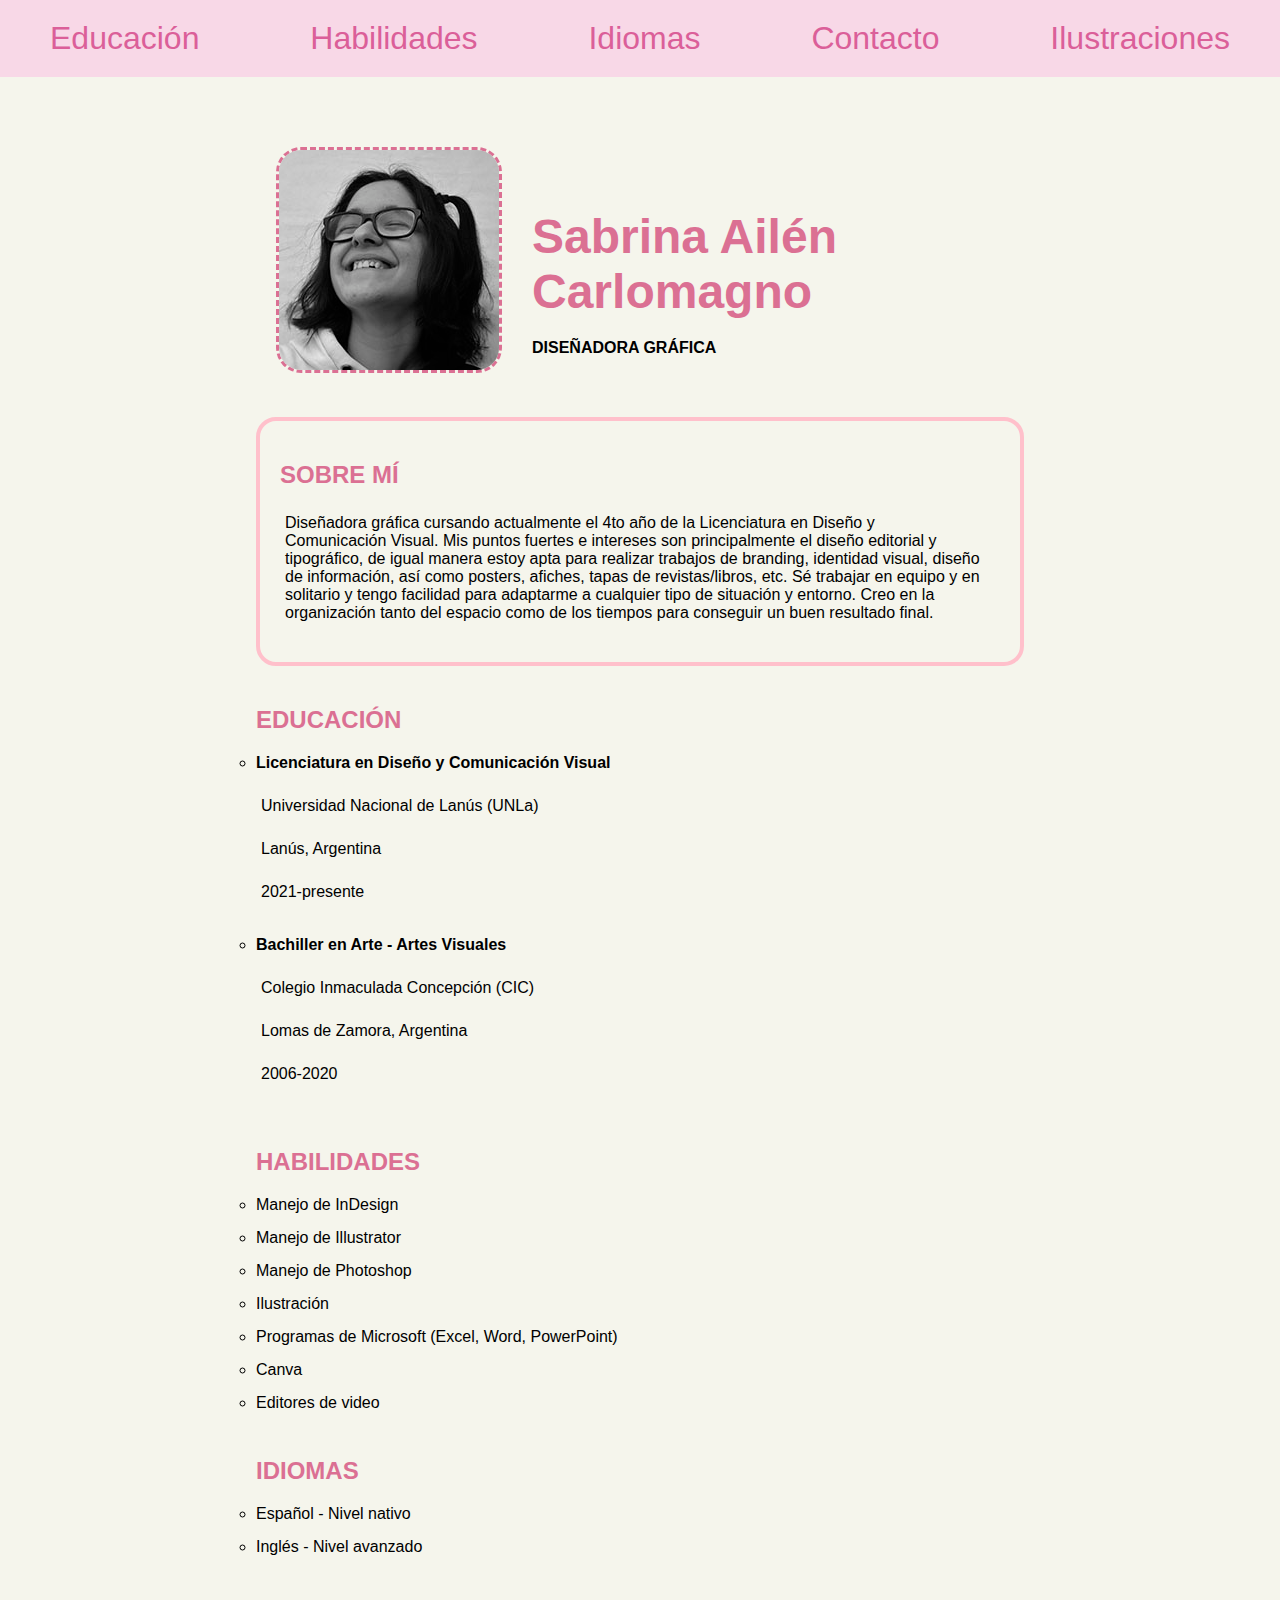
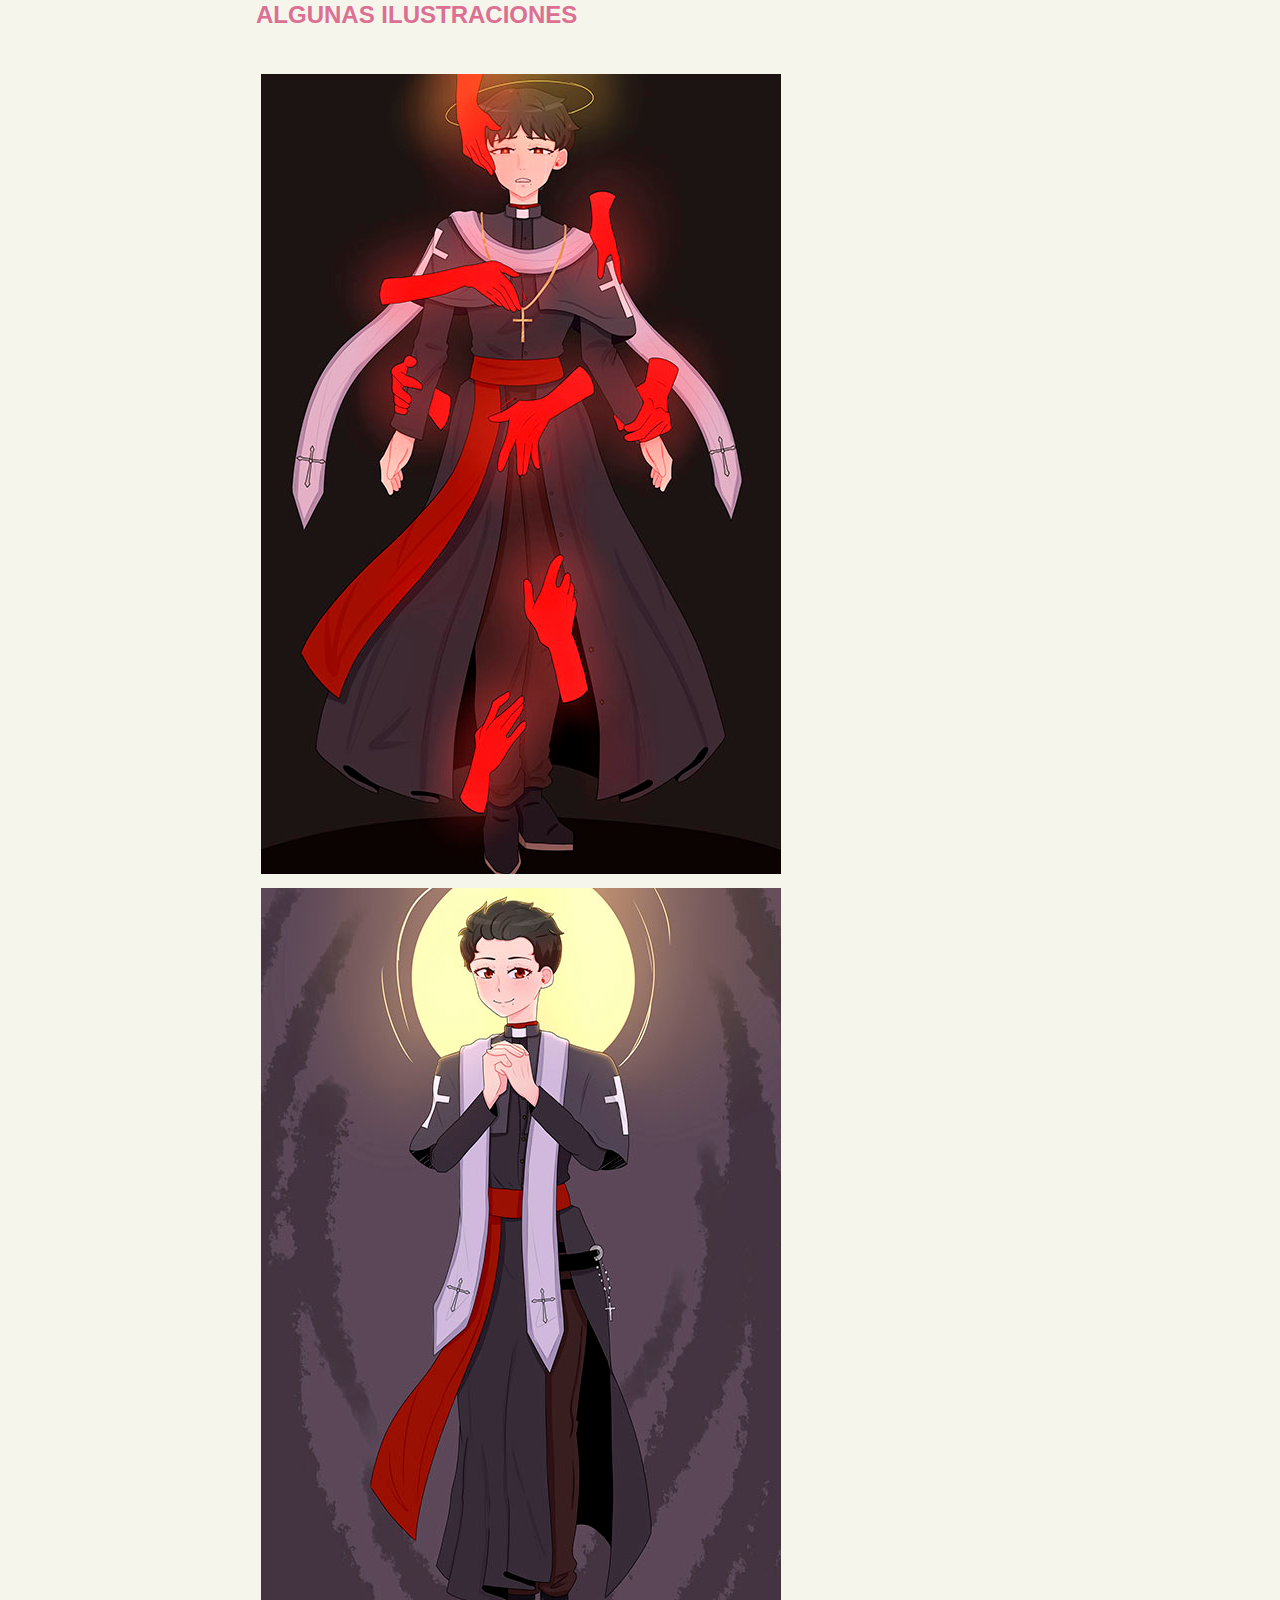
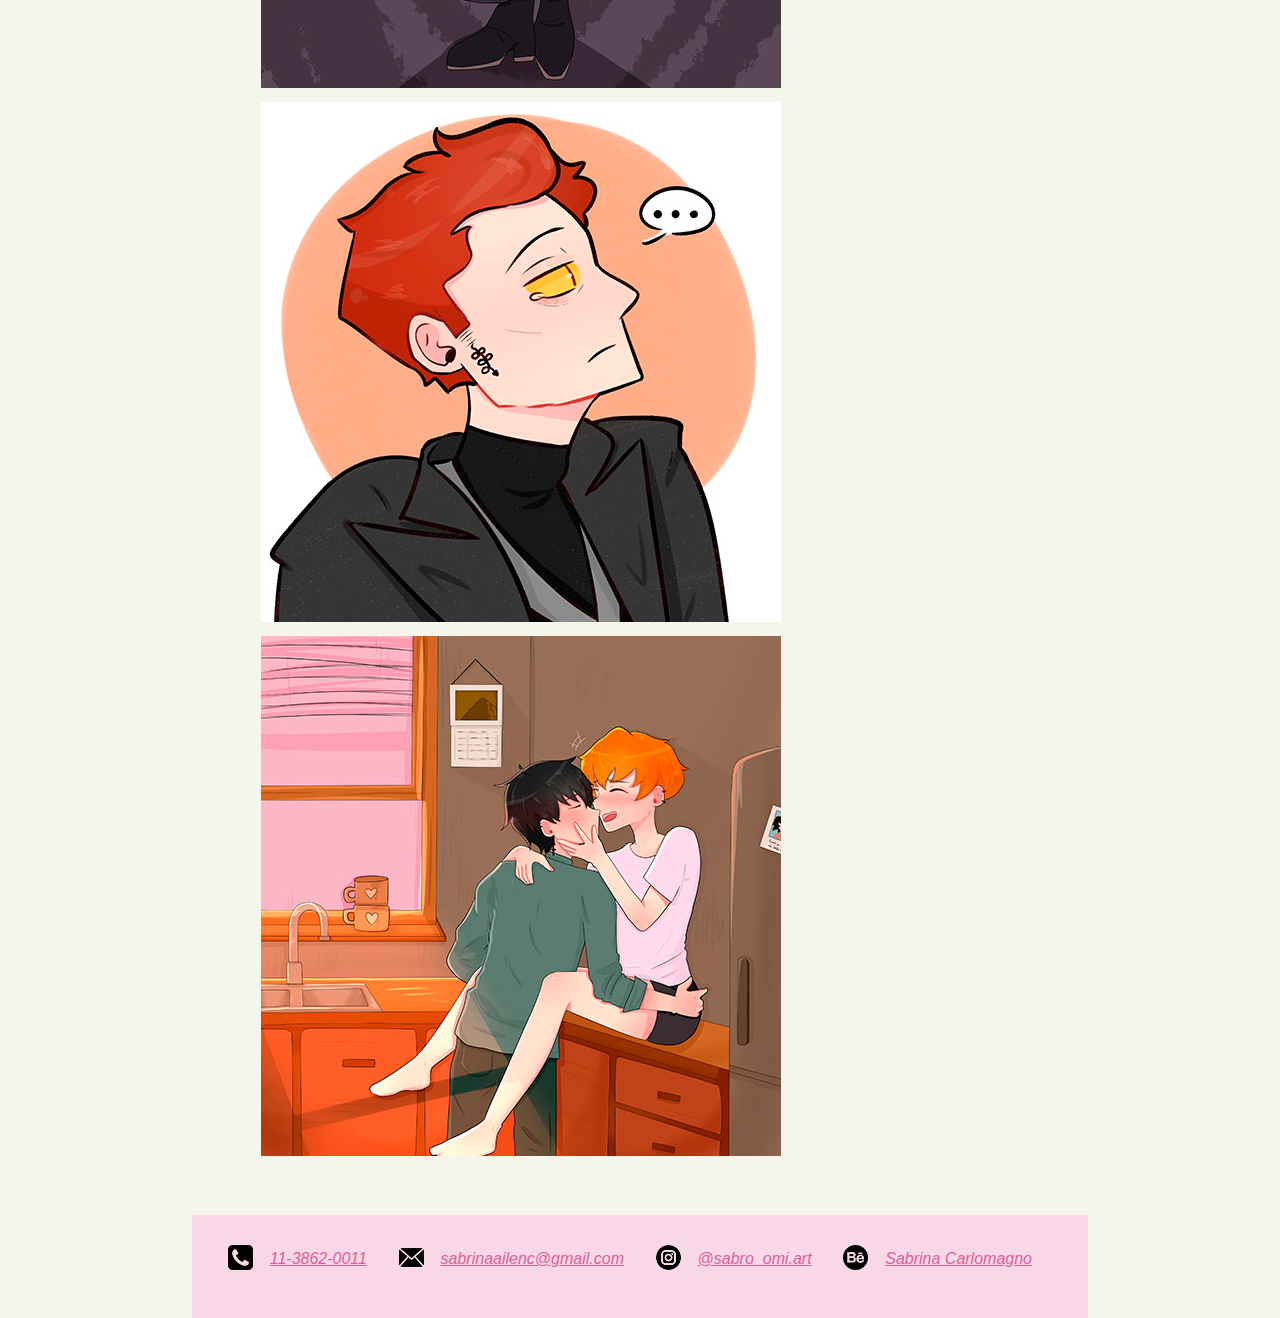
==== index.html @ 327968ed "avances flex" ====
<!DOCTYPE html>
<html>
<head>
    <meta charset="utf-8"/>
    <title>Curriculum Sabrina Carlomagno</title>
    <link href="estilos.css" rel="stylesheet" type="text/css">
</head>
<body>
    <header>
        <nav>
            <a href="#educacion" target="_self">Educación</a>
            <a href="#habilidades" target="_self">Habilidades</a>
            <a href="#idiomas" target="_self">Idiomas</a>
            <a href="#contacto" target="_self">Contacto</a>
            <a href="#ilustraciones" target="_self">Ilustraciones</a>
        </nav>
    </header>
    <main>
        <section class="foto-nombre">
            <div>
                <img src="img/perfil.jpg" width="220px" height="220px" alt="foto de presentacion" class="foto personal"/>
            </div>
            <div class="mi-nombre">
                <h1>Sabrina Ailén Carlomagno</h1>
                <h4>DISEÑADORA GRÁFICA</h4>
            </div>
        </section>
        <section class="recuadro-rosa">
            <h2>SOBRE MÍ</h2>
            <p>Diseñadora gráfica cursando actualmente el 4to año de la Licenciatura en Diseño y Comunicación Visual. Mis puntos fuertes e intereses son principalmente el diseño editorial y tipográfico, de igual manera estoy apta para realizar trabajos de branding, identidad visual, diseño de información, así como posters, afiches, tapas de revistas/libros, etc. Sé trabajar en equipo y en solitario y tengo facilidad para adaptarme a cualquier tipo de situación y entorno. Creo en la organización tanto del espacio como de los tiempos para conseguir un buen resultado final.</p>
        </section>
        <section id="educacion">
            <h2 class="titulo-educacion">EDUCACIÓN</h2>
        <ul>
            <li>
                <h4>Licenciatura en Diseño y Comunicación Visual</h4>
                <p>Universidad Nacional de Lanús (UNLa)</p>
                <p>Lanús, Argentina</p>
                <p>2021-presente</p>
            </li>
            <li>
                <h4>Bachiller en Arte - Artes Visuales</h4>
                <p>Colegio Inmaculada Concepción (CIC)</p>
                <p>Lomas de Zamora, Argentina</p>
                <p>2006-2020</p>
            </li>
        </ul>
        </section>
        <section id="habilidades">
            <h2>HABILIDADES</h2>
            <ul>
                <li>Manejo de InDesign</li>
                <li>Manejo de Illustrator</li>
                <li>Manejo de Photoshop</li>
                <li>Ilustración</li>
                <li>Programas de Microsoft (Excel, Word, PowerPoint)</li>
                <li>Canva</li>
                <li>Editores de video</li>
            </ul>
        </section>
        <section id="idiomas">
            <h2>IDIOMAS</h2>
            <ul>
                <li>Español - Nivel nativo</li>
                <li>Inglés - Nivel avanzado</li>
            </ul>
        </section>
        <section id="ilustraciones">
            <h2>ALGUNAS ILUSTRACIONES</h2>
            <div class="mis-ilustraciones">
                <a href="img/pri manos2.jpg" target="_blank">
                    <img src="img/pri manos2.jpg" width="520px" height="800px" alt="ilustración de priest" class="priest"/>
                <a href="img/pri oscuro.jpg" target="_blank">
                    <img src="img/pri oscuro.jpg" width="520px" height="800px" alt="ilustracion de priest 2" class="priest-dos"/>
                <a href="img/crow.jpg" target="_blank">
                    <img src="img/crow.jpg" width="520px" height="520px" alt="ilustración del personaje crowley" class="crowley"/>
                <a href="img/hikari y asami.jpg" target="_blank">
                    <img src="img/hikari y asami.jpg" width="520px" height="520px" alt="ilustración de personajes originales" class="hikari-asami"/>
            </div>
        </section>
    </main>
    <footer>
            <address id="contacto">
                <img src="img/telefono.png" width="25px" height="25px" alt="foto de icono telefono"/>
                <p><a href="https://wa.me/+541138620011" target="_blank">11-3862-0011</p></a> 
                <img src="img/mail.png" width="25px" height="25px" alt="foto de icono de mail"/>
                <p><a href="mailto:sabrinaailenc@gmail.com" target="_blank">sabrinaailenc@gmail.com</p></a> 
                <img src="img/instagram.png" width="25px" height="25px" alt="foto de icono instagram"/>
                <p><a href="https://www.instagram.com/sabro_omi.art/" target="_blank">@sabro_omi.art</p></a>
                <img src="img/behance.png" width="25px" height="25px" alt="foto de icono behance"/>
                <p><a href="https://www.behance.net/sabrinacarloma" target="_blank">Sabrina Carlomagno</p></a>
            </address>
    </footer>
</body>
</html>
---- estilos.css ----
*{
    margin: 0px;
    padding: 0px;
}

nav {
    width: 1180px;
    height: 70%;
    background-color: rgba(255, 165, 220, 0.356);
    font-family:'Gill Sans', 'Gill Sans MT', Calibri, 'Trebuchet MS', sans-serif;
    font-size: 2em;
    padding: 20px 60px 20px 60px;
    display: flex;
    flex-direction: row;
    justify-content: space-between;
    align-items: center;
}

a {
    cursor: url(img/cursor\ click.png), auto;
}

header a {
    color: rgb(219, 95, 153);
    text-decoration: none;
}

header a:hover {
    color: rgb(255, 2, 78);
}

.foto-nombre {
    padding: 0px 0px 40px 20px;
    display: flex;
    flex-direction: row;
    align-items:flex-end;
}

.mi-nombre {
    display: flex;
    flex-direction: column;
    align-items: flex-start;
    padding-left: 30px;
}

.foto {
    border-radius: 25px;
    border-color: palevioletred;
    border-style: dashed;
}

body {
    font-family: 'Gill Sans', 'Gill Sans MT', Calibri, 'Trebuchet MS', sans-serif;
    font-size: medium;
    background-color: rgb(245, 245, 236);
    display: flex;
    flex-direction: column;
    align-items: center;
    cursor: url(img/cursor.png), auto;
}

main {
    padding-top: 50px;
    padding-bottom: 50px;
    width: 60%;
}

.recuadro-rosa {
    border: 4px solid pink;
    padding: 20px;
    border-radius: 20px;
}

h1 {
    color: palevioletred;
    padding: 20px 20px 20px 0;
    font-size: 3em;
    font-family:Arial, Helvetica, sans-serif;
}

div {
    padding-top: 20px;
}

.titulo-educacion {
    padding-top: 40px;
}

h4 {
    padding-bottom: 20px;
}

h2 {
    color: palevioletred;
    padding: 20px 0 20px 0;
}

ul {
    padding-bottom: 10px;
}

li {
    padding-bottom: 15px;
    list-style: circle;
}

.mis-ilustraciones {
    display: flex;
    flex-direction: row;
    justify-content: flex-start;
    flex-wrap: wrap;
}

.priest {
    padding: 5px;
}

.priest-dos {
    padding: 5px;
}

.crowley {
    padding: 5px;
}

.hikari-asami {
    padding: 5px;
}

footer {
    width: 60%;
    font-family: 'Gill Sans', 'Gill Sans MT', Calibri, 'Trebuchet MS', sans-serif;
    color: rgb(219, 95, 153);
}

p {
    padding: 5px 20px 20px 5px;
}

footer {
    height: max-content;
    width: 70%;
    background-color: rgba(255, 165, 220, 0.356);
}

footer address {
    padding: 30px;
    display: flex;
    flex-direction: row;
    justify-content: space-around;
}

footer a {
    text-decoration: none;
    color: rgb(219, 95, 153);
    text-decoration: underline;
    font-size: 1em;
}

footer a:hover {
    color: deeppink;
    background-color: rgba(253, 173, 184, 0.562);
    border-radius: 15px;
    padding: 4px 10px 4px 10px;
    margin: 3px;
}
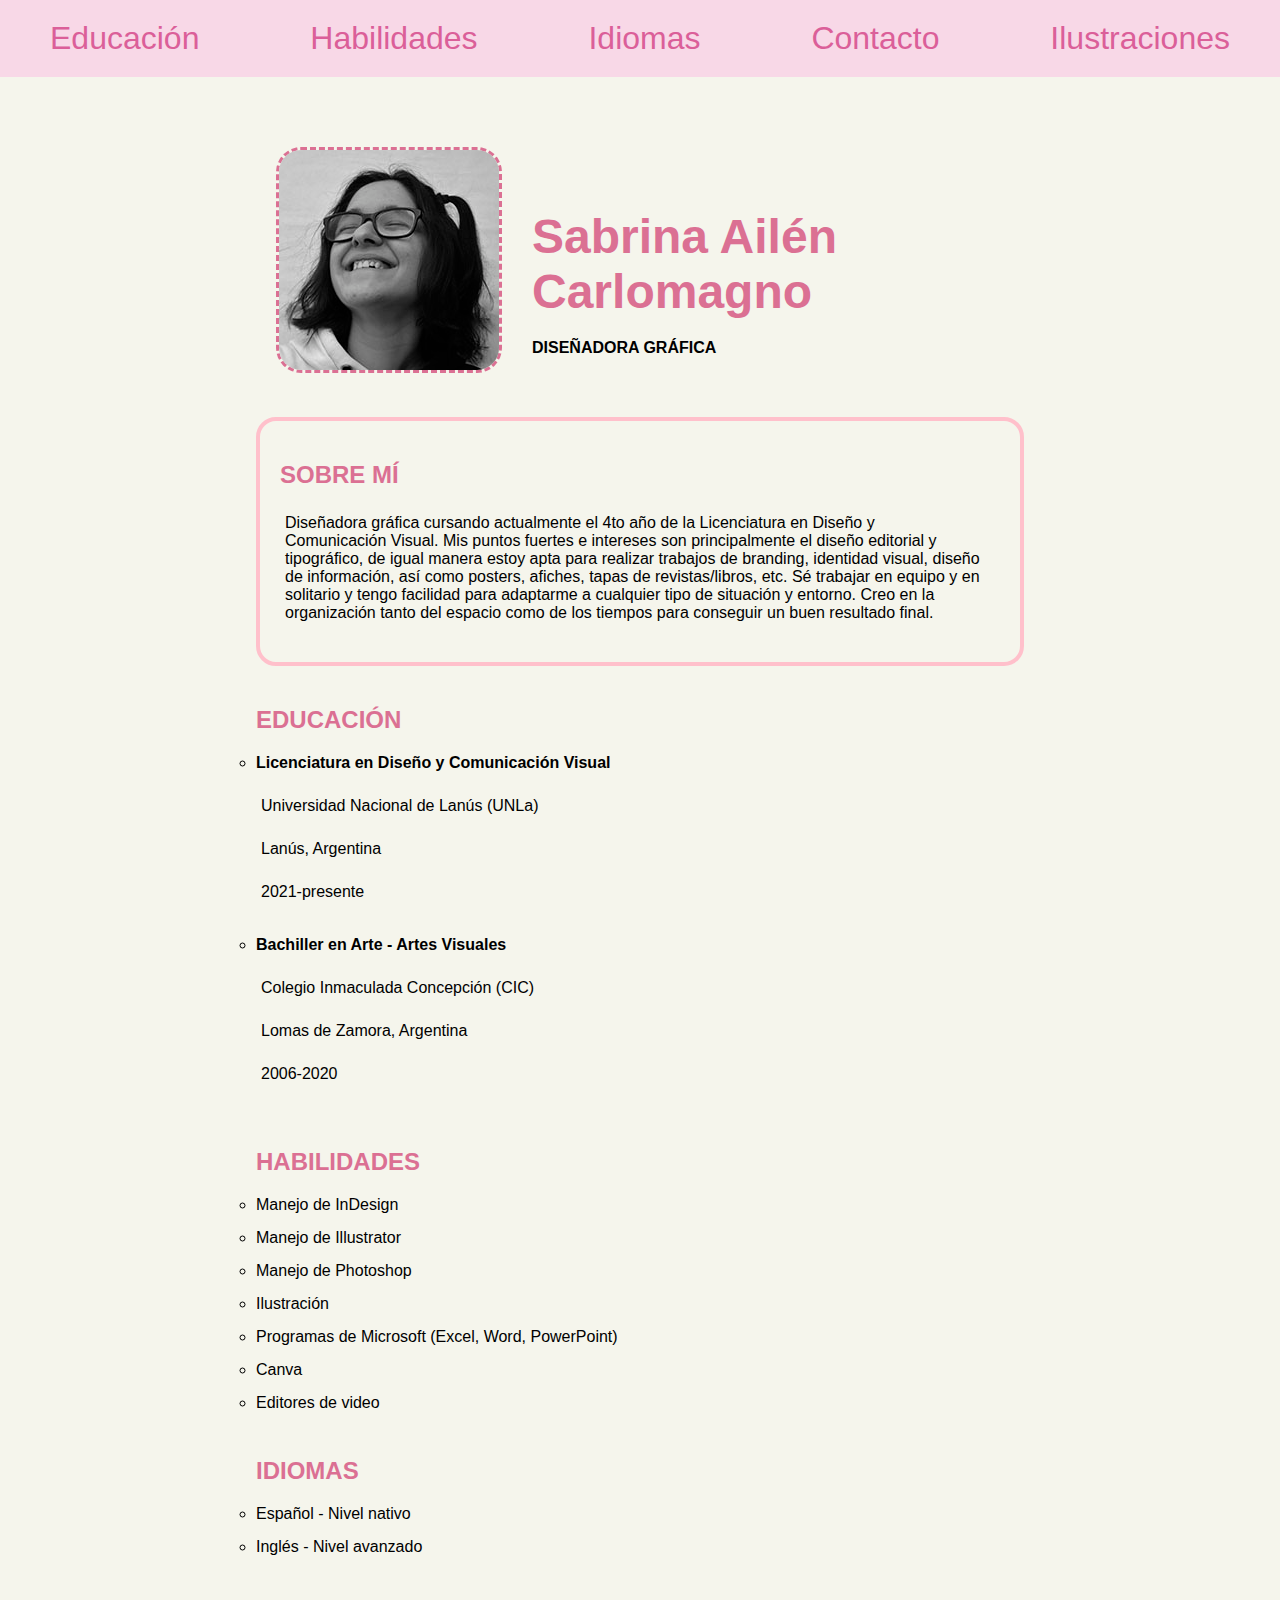
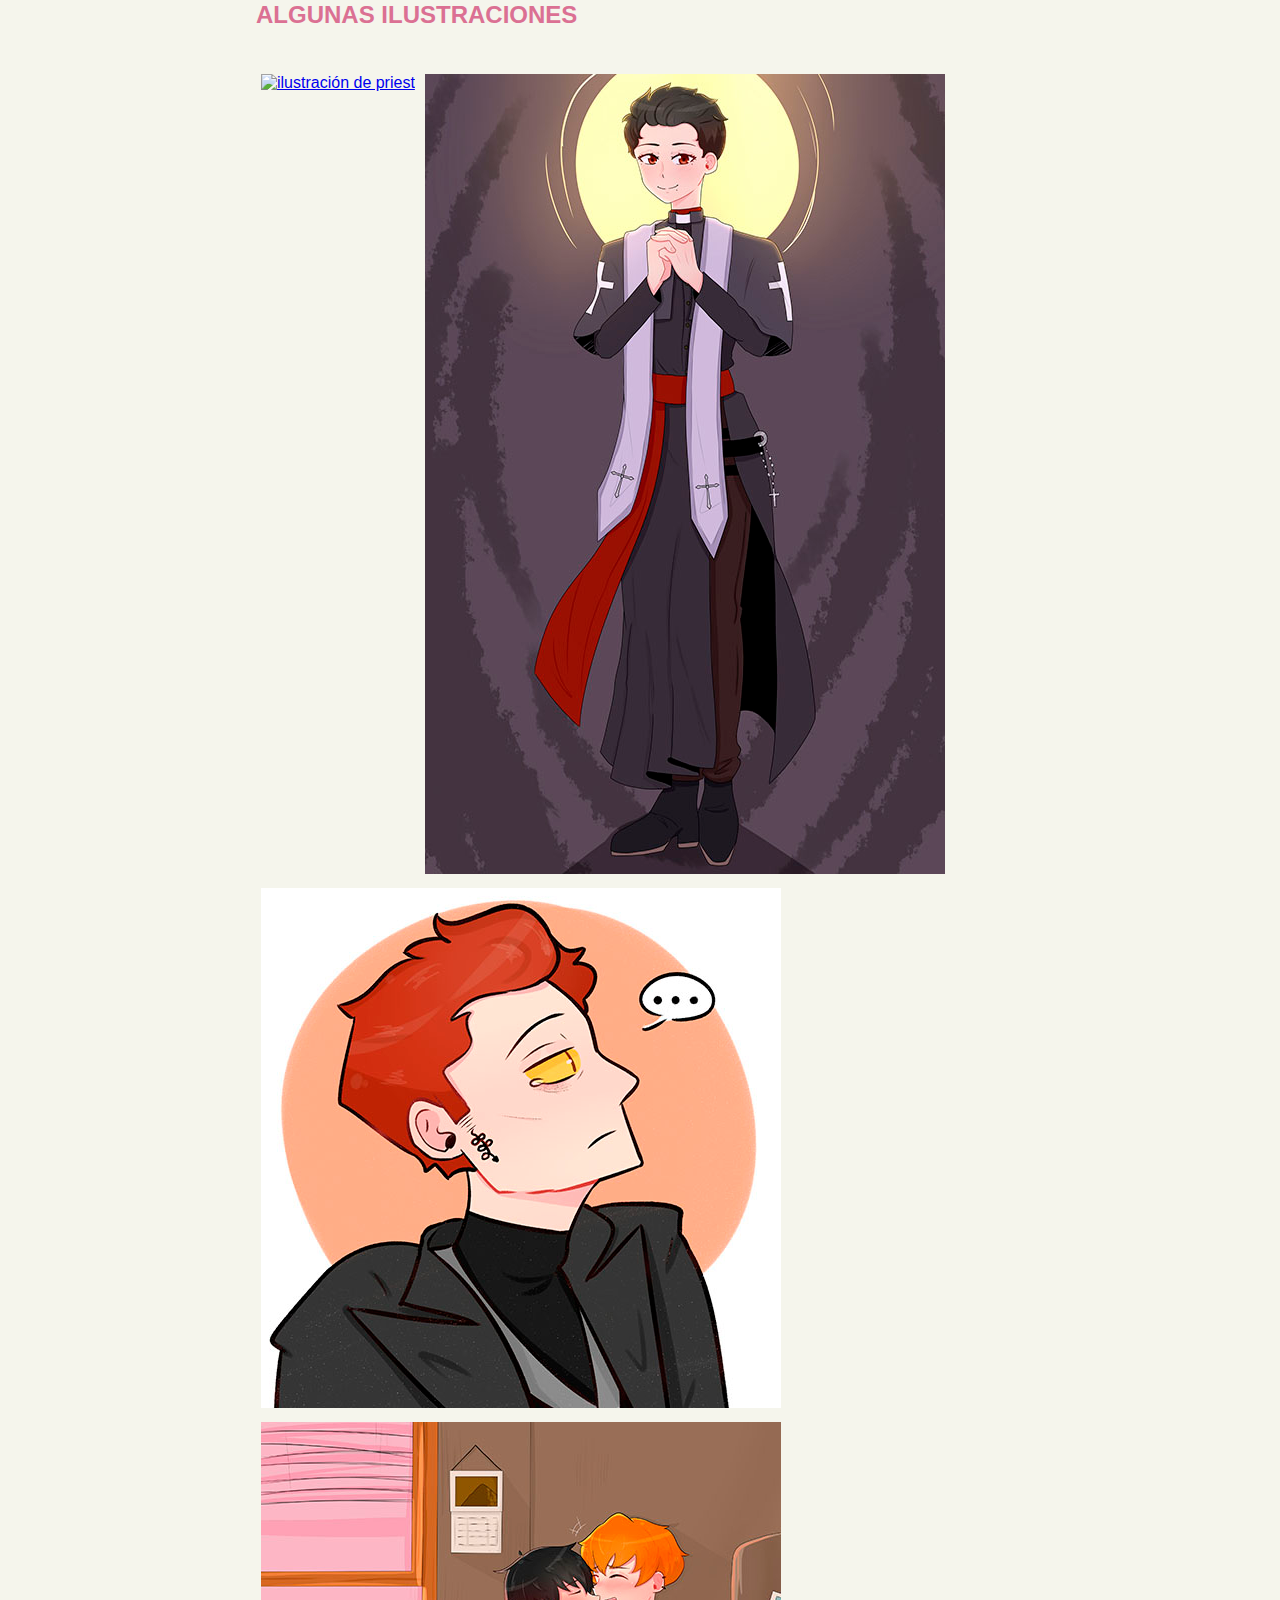
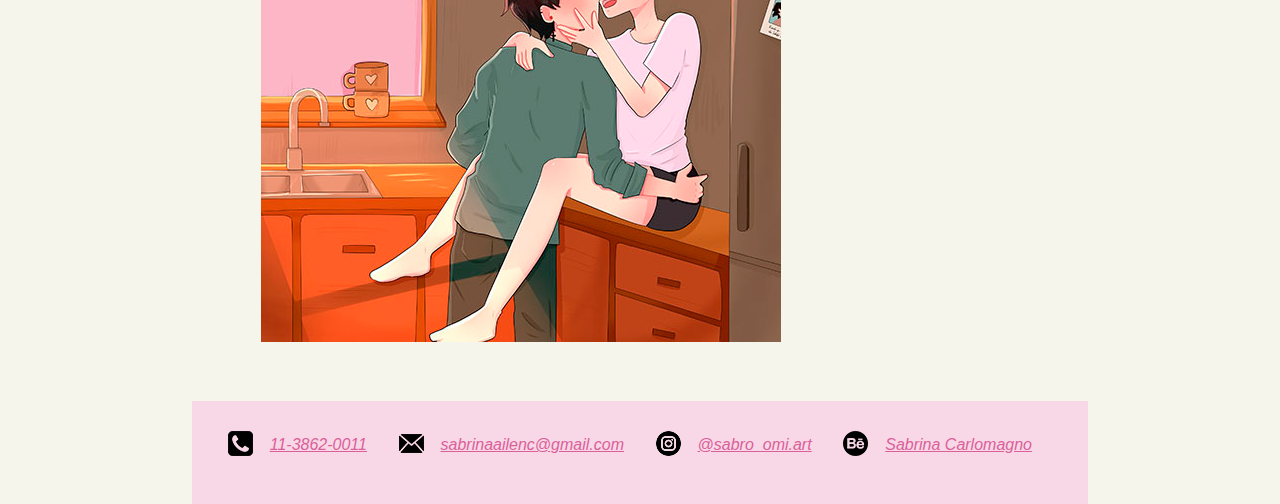
==== commit 117a7fd5: "avances flex 09-04" ====
--- a/index.html
+++ b/index.html
@@ -68,8 +68,8 @@
         <section id="ilustraciones">
             <h2>ALGUNAS ILUSTRACIONES</h2>
             <div class="mis-ilustraciones">
-                <a href="img/pri manos2.jpg" target="_blank">
-                    <img src="img/pri manos2.jpg" width="520px" height="800px" alt="ilustración de priest" class="priest"/>
+                <a href="img/priestie gif 3.gif" target="_blank">
+                    <img src="img/priestie gif 3.gif" width="520px" height="800px" alt="ilustración de priest" class="priest"/>
                 <a href="img/pri oscuro.jpg" target="_blank">
                     <img src="img/pri oscuro.jpg" width="520px" height="800px" alt="ilustracion de priest 2" class="priest-dos"/>
                 <a href="img/crow.jpg" target="_blank">
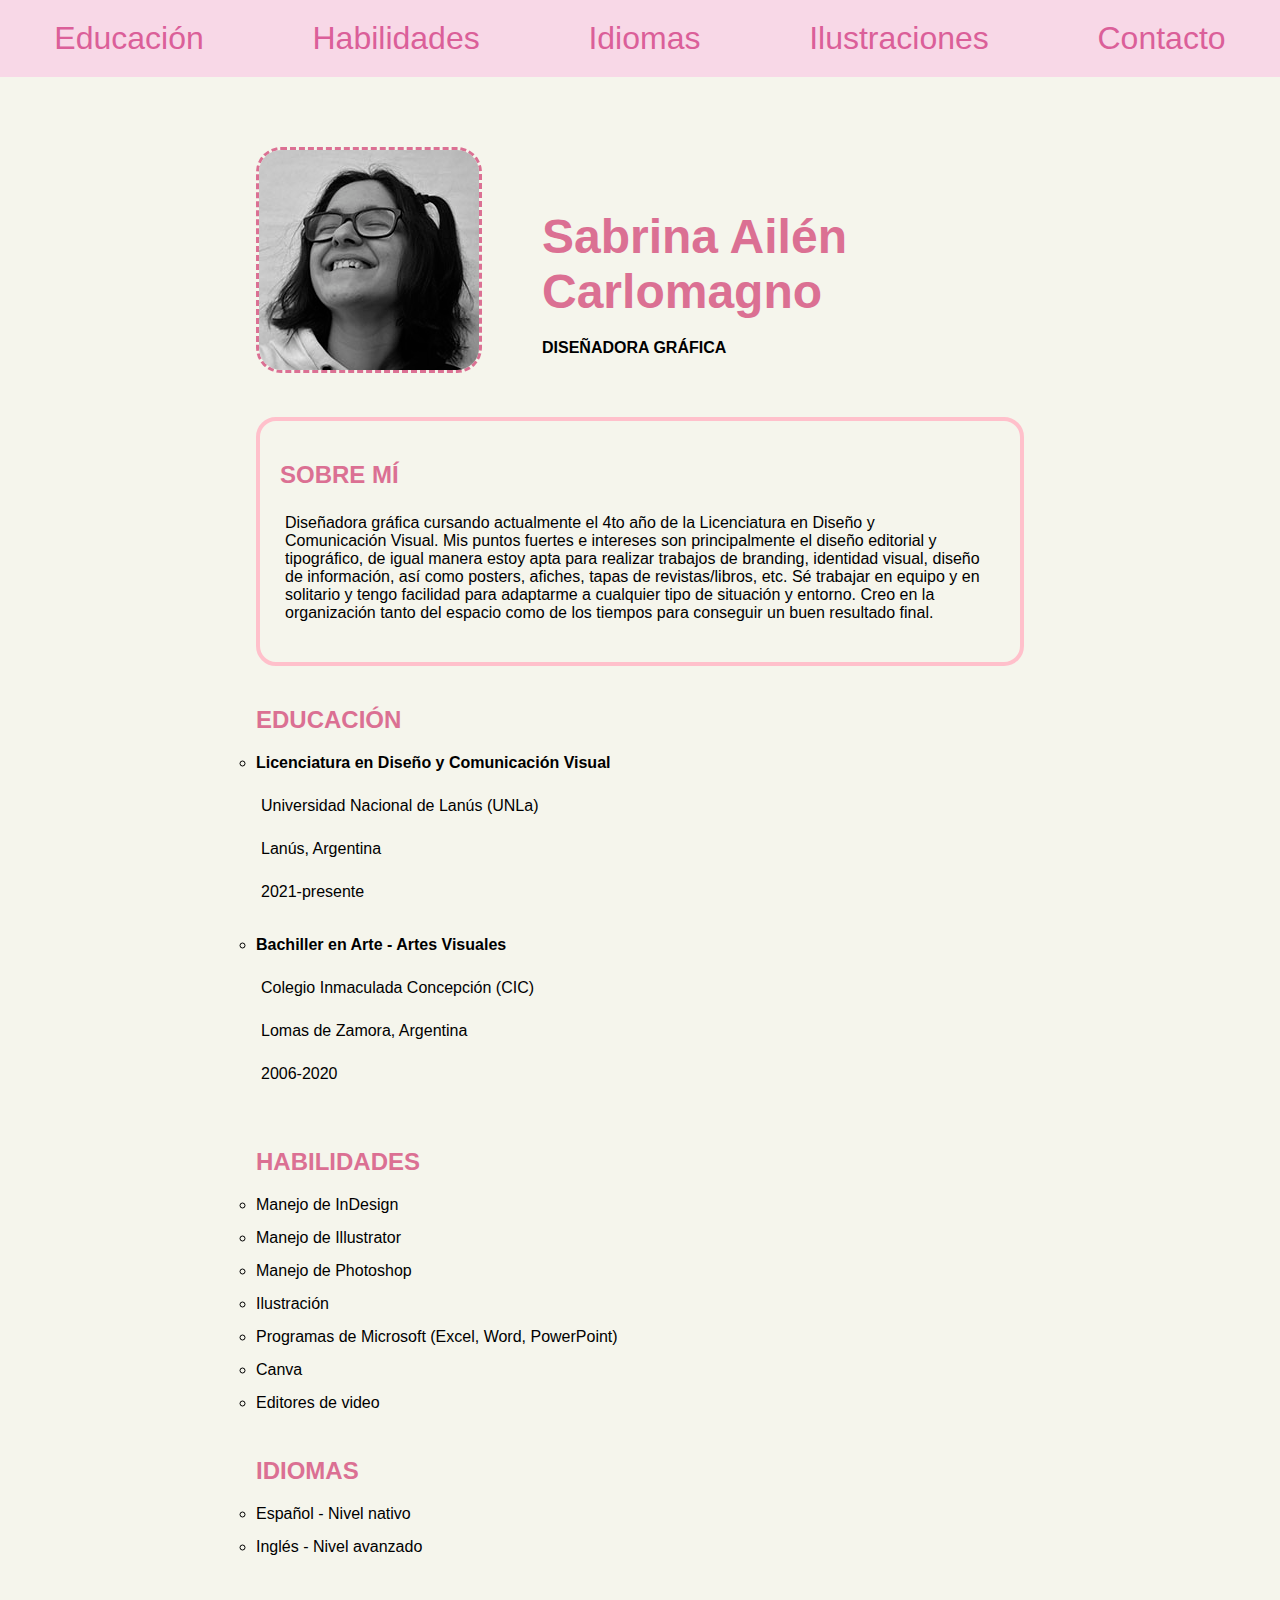
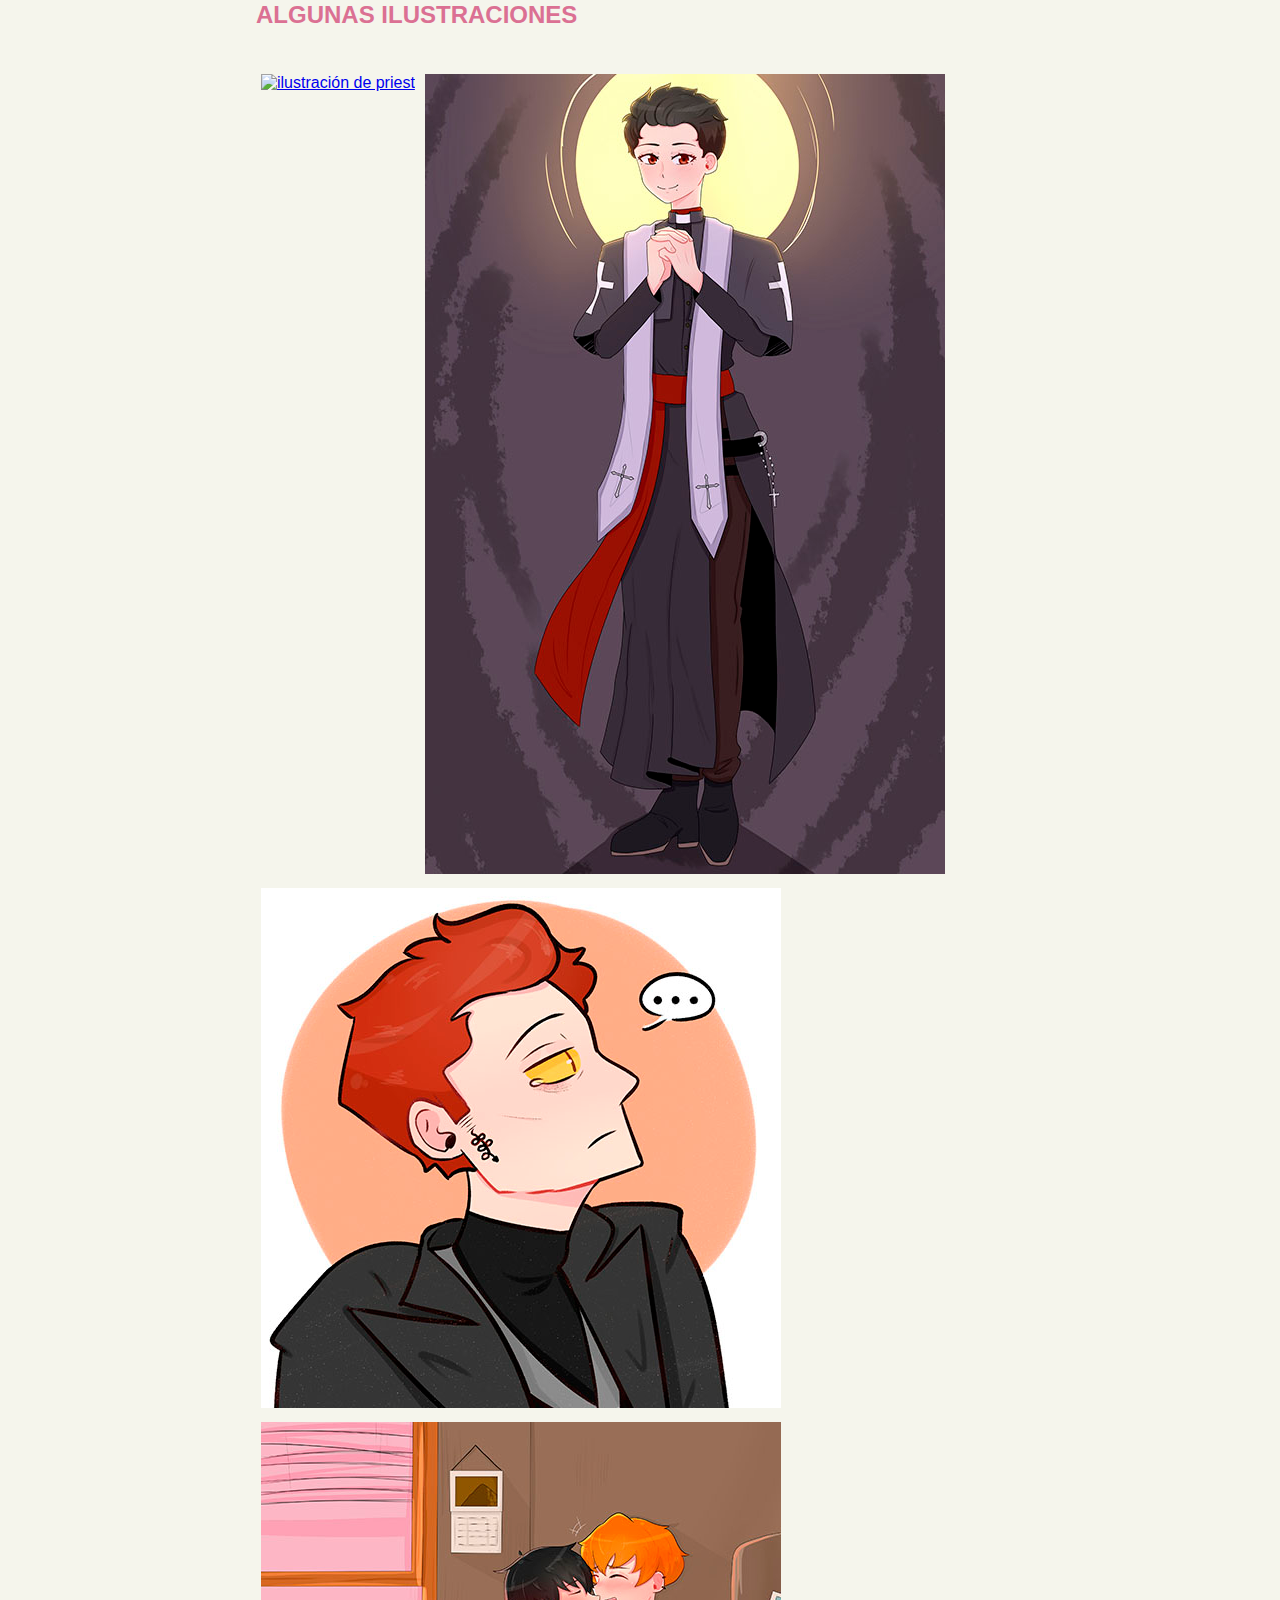
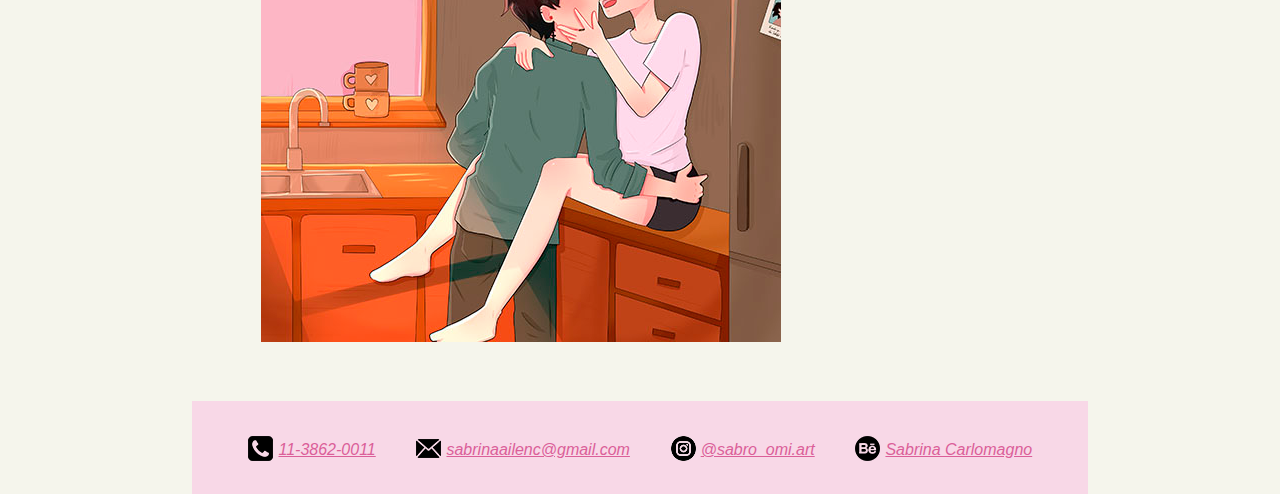
==== commit 4fdeed99: "pre-entrega 12-04" ====
--- a/index.html
+++ b/index.html
@@ -11,14 +11,14 @@
             <a href="#educacion" target="_self">Educación</a>
             <a href="#habilidades" target="_self">Habilidades</a>
             <a href="#idiomas" target="_self">Idiomas</a>
+            <a href="#ilustraciones" target="_self">Ilustraciones</a>
             <a href="#contacto" target="_self">Contacto</a>
-            <a href="#ilustraciones" target="_self">Ilustraciones</a>
         </nav>
     </header>
     <main>
         <section class="foto-nombre">
             <div>
-                <img src="img/perfil.jpg" width="220px" height="220px" alt="foto de presentacion" class="foto personal"/>
+                <img src="img/perfil.jpg" width="220px" height="220px" alt="foto de presentacion" class="foto-personal"/>
             </div>
             <div class="mi-nombre">
                 <h1>Sabrina Ailén Carlomagno</h1>
@@ -31,20 +31,20 @@
         </section>
         <section id="educacion">
             <h2 class="titulo-educacion">EDUCACIÓN</h2>
-        <ul>
-            <li>
-                <h4>Licenciatura en Diseño y Comunicación Visual</h4>
-                <p>Universidad Nacional de Lanús (UNLa)</p>
-                <p>Lanús, Argentina</p>
-                <p>2021-presente</p>
-            </li>
-            <li>
-                <h4>Bachiller en Arte - Artes Visuales</h4>
-                <p>Colegio Inmaculada Concepción (CIC)</p>
-                <p>Lomas de Zamora, Argentina</p>
-                <p>2006-2020</p>
-            </li>
-        </ul>
+                <ul>
+                    <li>
+                         <h4>Licenciatura en Diseño y Comunicación Visual</h4>
+                         <p>Universidad Nacional de Lanús (UNLa)</p>
+                         <p>Lanús, Argentina</p>
+                         <p>2021-presente</p>
+                    </li>
+                    <li>
+                        <h4>Bachiller en Arte - Artes Visuales</h4>
+                        <p>Colegio Inmaculada Concepción (CIC)</p>
+                        <p>Lomas de Zamora, Argentina</p>
+                        <p>2006-2020</p>
+                     </li>
+                 </ul>
         </section>
         <section id="habilidades">
             <h2>HABILIDADES</h2>
@@ -68,28 +68,36 @@
         <section id="ilustraciones">
             <h2>ALGUNAS ILUSTRACIONES</h2>
             <div class="mis-ilustraciones">
-                <a href="img/priestie gif 3.gif" target="_blank">
-                    <img src="img/priestie gif 3.gif" width="520px" height="800px" alt="ilustración de priest" class="priest"/>
-                <a href="img/pri oscuro.jpg" target="_blank">
-                    <img src="img/pri oscuro.jpg" width="520px" height="800px" alt="ilustracion de priest 2" class="priest-dos"/>
+                <a href="img/priestie-gif.gif" target="_blank">
+                    <img src="img/priestie-gif.gif" width="520px" height="800px" alt="ilustración de priest" class="priest"/>
+                <a href="img/pri-oscuro.jpg" target="_blank">
+                    <img src="img/pri-oscuro.jpg" width="520px" height="800px" alt="ilustracion de priest 2" class="priest-dos"/>
                 <a href="img/crow.jpg" target="_blank">
                     <img src="img/crow.jpg" width="520px" height="520px" alt="ilustración del personaje crowley" class="crowley"/>
-                <a href="img/hikari y asami.jpg" target="_blank">
-                    <img src="img/hikari y asami.jpg" width="520px" height="520px" alt="ilustración de personajes originales" class="hikari-asami"/>
+                <a href="img/hikari-asami.jpg" target="_blank">
+                    <img src="img/hikari-asami.jpg" width="520px" height="520px" alt="ilustración de personajes originales" class="hikari-asami"/>
             </div>
         </section>
     </main>
     <footer>
             <address id="contacto">
-                <img src="img/telefono.png" width="25px" height="25px" alt="foto de icono telefono"/>
-                <p><a href="https://wa.me/+541138620011" target="_blank">11-3862-0011</p></a> 
-                <img src="img/mail.png" width="25px" height="25px" alt="foto de icono de mail"/>
-                <p><a href="mailto:sabrinaailenc@gmail.com" target="_blank">sabrinaailenc@gmail.com</p></a> 
-                <img src="img/instagram.png" width="25px" height="25px" alt="foto de icono instagram"/>
-                <p><a href="https://www.instagram.com/sabro_omi.art/" target="_blank">@sabro_omi.art</p></a>
-                <img src="img/behance.png" width="25px" height="25px" alt="foto de icono behance"/>
-                <p><a href="https://www.behance.net/sabrinacarloma" target="_blank">Sabrina Carlomagno</p></a>
+                <div class="telefono-wpp">
+                    <img src="img/telefono.png" width="25px" height="25px" alt="foto de icono telefono"/> <!--acá no se qué sucede que me quedó la imagen del icono del telefono como si tuviese una <a> y cuando lo apreto se abre uno de los dibujos??? pero no estoy pudiendo encontrar el error :( -->
+                    <p><a href="https://wa.me/+541138620011" target="_blank">11-3862-0011</a></p> 
+                </div>
+                <div class="mail">
+                    <img src="img/mail.png" width="25px" height="25px" alt="foto de icono de mail"/>
+                    <p><a href="mailto:sabrinaailenc@gmail.com" target="_blank">sabrinaailenc@gmail.com</p></a> 
+                </div>
+                <div class="instagram">
+                    <img src="img/instagram.png" width="25px" height="25px" alt="foto de icono instagram"/>
+                    <p><a href="https://www.instagram.com/sabro_omi.art/" target="_blank">@sabro_omi.art</p></a>
+                </div>
+                <div class="behance">
+                    <img src="img/behance.png" width="25px" height="25px" alt="foto de icono behance"/>
+                    <p><a href="https://www.behance.net/sabrinacarloma" target="_blank">Sabrina Carlomagno</p></a>
+                </div>
             </address>
     </footer>
 </body>
-</html>+</html>
--- a/estilos.css
+++ b/estilos.css
@@ -3,21 +3,23 @@
     padding: 0px;
 }
 
-nav {
-    width: 1180px;
-    height: 70%;
+header {
+    width: 100%;
     background-color: rgba(255, 165, 220, 0.356);
     font-family:'Gill Sans', 'Gill Sans MT', Calibri, 'Trebuchet MS', sans-serif;
     font-size: 2em;
     padding: 20px 60px 20px 60px;
+}
+
+header nav {
     display: flex;
     flex-direction: row;
-    justify-content: space-between;
-    align-items: center;
+    justify-content: center;
+    justify-content: space-around;
 }
 
 a {
-    cursor: url(img/cursor\ click.png), auto;
+    cursor: url(img/cursor-click.png), auto;
 }
 
 header a {
@@ -30,7 +32,8 @@
 }
 
 .foto-nombre {
-    padding: 0px 0px 40px 20px;
+    padding-bottom: 40px; 
+    gap: 30px;
     display: flex;
     flex-direction: row;
     align-items:flex-end;
@@ -43,7 +46,7 @@
     padding-left: 30px;
 }
 
-.foto {
+.foto-personal {
     border-radius: 25px;
     border-color: palevioletred;
     border-style: dashed;
@@ -127,27 +130,22 @@
     padding: 5px;
 }
 
-footer {
-    width: 60%;
-    font-family: 'Gill Sans', 'Gill Sans MT', Calibri, 'Trebuchet MS', sans-serif;
-    color: rgb(219, 95, 153);
-}
-
 p {
     padding: 5px 20px 20px 5px;
 }
 
 footer {
-    height: max-content;
     width: 70%;
+    font-family: 'Gill Sans', 'Gill Sans MT', Calibri, 'Trebuchet MS', sans-serif;
+    color: rgb(219, 95, 153);
     background-color: rgba(255, 165, 220, 0.356);
 }
 
 footer address {
-    padding: 30px;
+    padding: 15px;
     display: flex;
     flex-direction: row;
-    justify-content: space-around;
+    justify-content: space-evenly;
 }
 
 footer a {
@@ -163,4 +161,24 @@
     border-radius: 15px;
     padding: 4px 10px 4px 10px;
     margin: 3px;
+}
+
+.telefono-wpp {
+    display: flex;
+    flex-direction: row;
+}
+
+.mail {
+    display: flex;
+    flex-direction: row;
+}
+
+.instagram {
+    display: flex;
+    flex-direction: row;
+}
+
+.behance {
+    display: flex;
+    flex-direction: row;
 }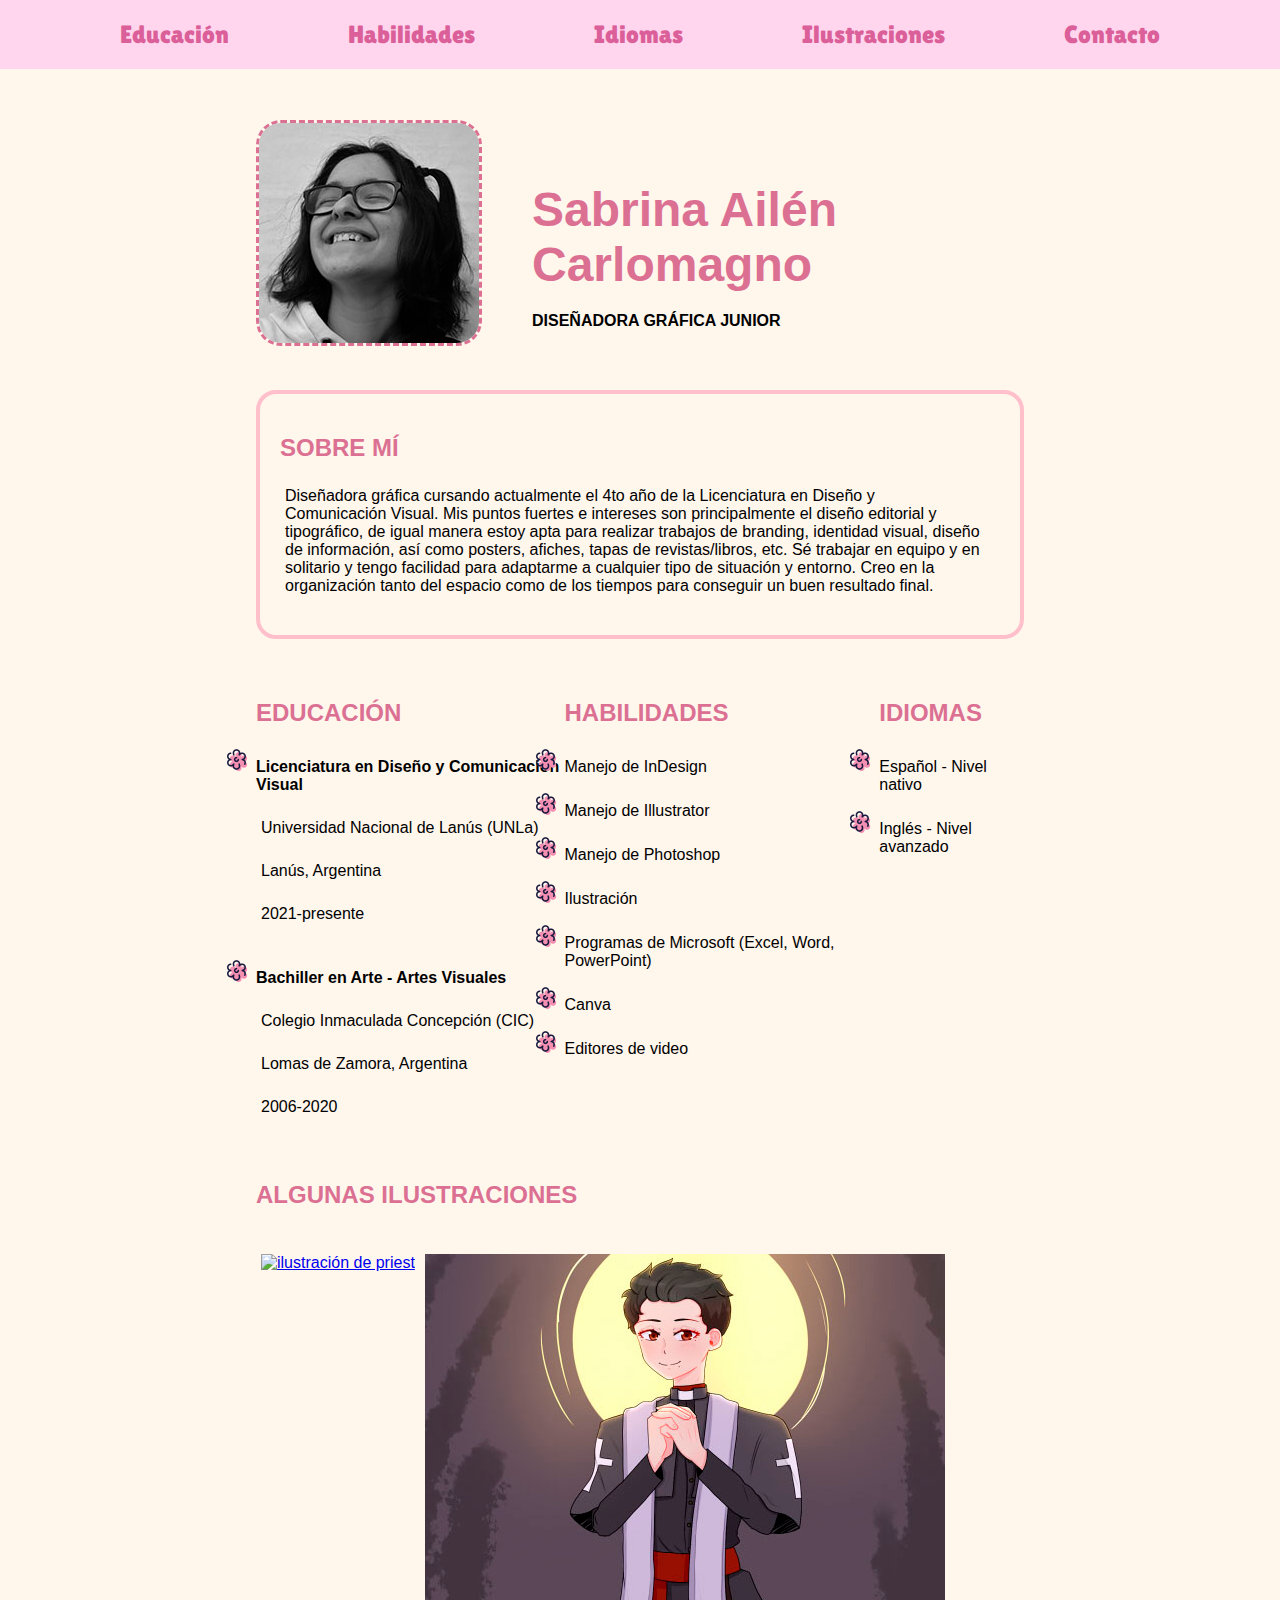
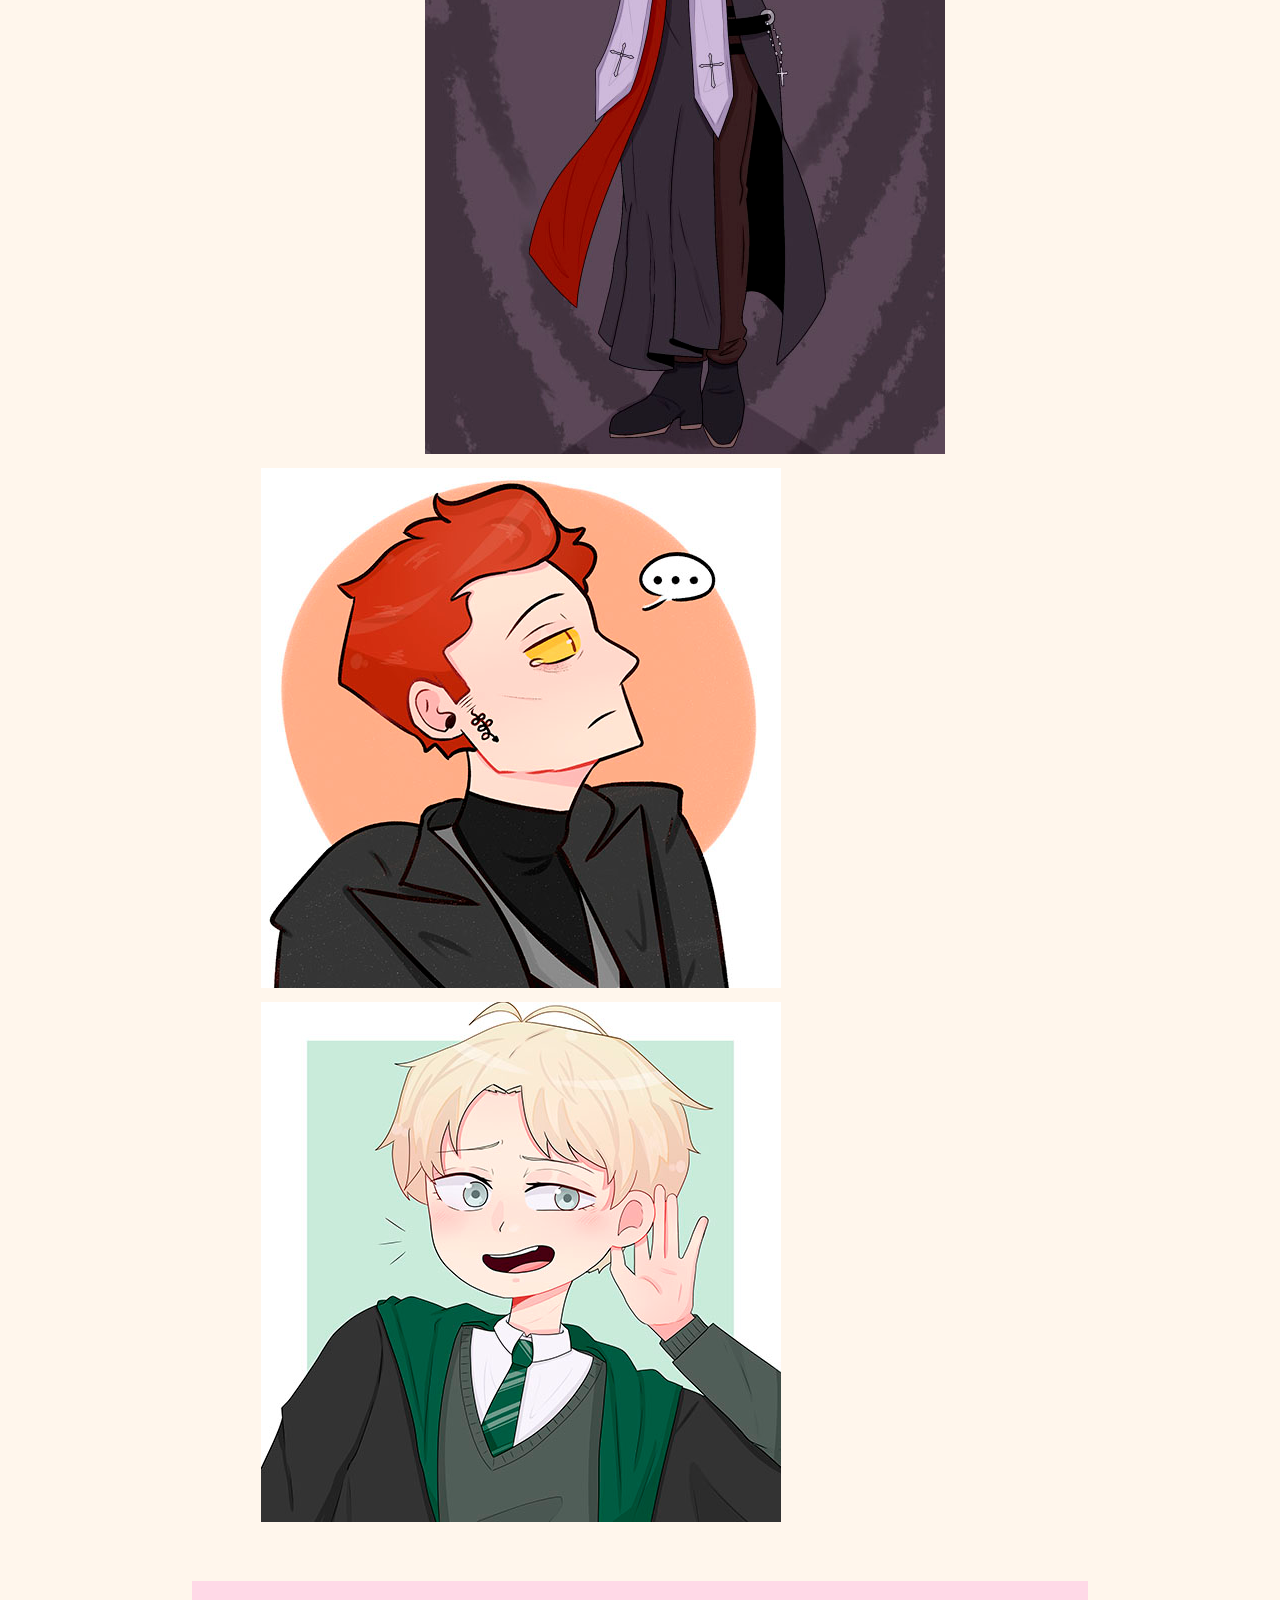
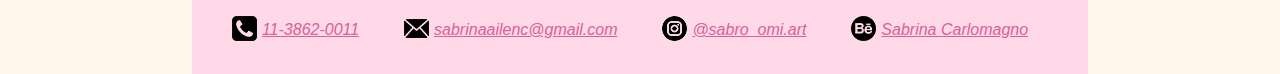
==== commit 138e5690: "avances-14-04" ====
--- a/index.html
+++ b/index.html
@@ -4,6 +4,11 @@
     <meta charset="utf-8"/>
     <title>Curriculum Sabrina Carlomagno</title>
     <link href="estilos.css" rel="stylesheet" type="text/css">
+    <link rel="icon" type="image/png" href="img/favicon-corazon.png">
+    <link rel="preconnect" href="https://fonts.googleapis.com">
+    <link rel="preconnect" href="https://fonts.gstatic.com" crossorigin>
+    <link href="https://fonts.googleapis.com/css2?family=Lilita+One&display=swap" rel="stylesheet">
+
 </head>
 <body>
     <header>
@@ -20,17 +25,18 @@
             <div>
                 <img src="img/perfil.jpg" width="220px" height="220px" alt="foto de presentacion" class="foto-personal"/>
             </div>
-            <div class="mi-nombre">
+            <div>
                 <h1>Sabrina Ailén Carlomagno</h1>
-                <h4>DISEÑADORA GRÁFICA</h4>
+                <h4>DISEÑADORA GRÁFICA JUNIOR</h4>
             </div>
         </section>
         <section class="recuadro-rosa">
             <h2>SOBRE MÍ</h2>
             <p>Diseñadora gráfica cursando actualmente el 4to año de la Licenciatura en Diseño y Comunicación Visual. Mis puntos fuertes e intereses son principalmente el diseño editorial y tipográfico, de igual manera estoy apta para realizar trabajos de branding, identidad visual, diseño de información, así como posters, afiches, tapas de revistas/libros, etc. Sé trabajar en equipo y en solitario y tengo facilidad para adaptarme a cualquier tipo de situación y entorno. Creo en la organización tanto del espacio como de los tiempos para conseguir un buen resultado final.</p>
         </section>
-        <section id="educacion">
-            <h2 class="titulo-educacion">EDUCACIÓN</h2>
+        <section id="educacion" class="educacion-habilidades">
+            <div>
+                <h2>EDUCACIÓN</h2>
                 <ul>
                     <li>
                          <h4>Licenciatura en Diseño y Comunicación Visual</h4>
@@ -44,45 +50,46 @@
                         <p>Lomas de Zamora, Argentina</p>
                         <p>2006-2020</p>
                      </li>
-                 </ul>
-        </section>
-        <section id="habilidades">
-            <h2>HABILIDADES</h2>
-            <ul>
-                <li>Manejo de InDesign</li>
-                <li>Manejo de Illustrator</li>
-                <li>Manejo de Photoshop</li>
-                <li>Ilustración</li>
-                <li>Programas de Microsoft (Excel, Word, PowerPoint)</li>
-                <li>Canva</li>
-                <li>Editores de video</li>
-            </ul>
-        </section>
-        <section id="idiomas">
-            <h2>IDIOMAS</h2>
-            <ul>
-                <li>Español - Nivel nativo</li>
-                <li>Inglés - Nivel avanzado</li>
-            </ul>
+                </ul>
+            </div>
+            <div id="habilidades">
+                <h2>HABILIDADES</h2>
+                <ul>
+                    <li>Manejo de InDesign</li>
+                    <li>Manejo de Illustrator</li>
+                    <li>Manejo de Photoshop</li>
+                    <li>Ilustración</li>
+                    <li>Programas de Microsoft (Excel, Word, PowerPoint)</li>
+                    <li>Canva</li>
+                    <li>Editores de video</li>
+                </ul>
+            </div>
+            <div id="idiomas">
+                <h2>IDIOMAS</h2>
+                <ul>
+                    <li>Español - Nivel nativo</li>
+                    <li>Inglés - Nivel avanzado</li>
+                </ul>
+            </div>
         </section>
         <section id="ilustraciones">
             <h2>ALGUNAS ILUSTRACIONES</h2>
             <div class="mis-ilustraciones">
                 <a href="img/priestie-gif.gif" target="_blank">
-                    <img src="img/priestie-gif.gif" width="520px" height="800px" alt="ilustración de priest" class="priest"/>
-                <a href="img/pri-oscuro.jpg" target="_blank">
-                    <img src="img/pri-oscuro.jpg" width="520px" height="800px" alt="ilustracion de priest 2" class="priest-dos"/>
+                    <img src="img/priestie-gif.gif" width="520px" height="800px" alt="ilustración de priest" class="priest"/></a>
+                <a href="img/priestie.jpg" target="_blank">
+                    <img src="img/priestie.jpg" width="520px" height="800px" alt="ilustracion de priest 2" class="priest-dos"/></a>
                 <a href="img/crow.jpg" target="_blank">
-                    <img src="img/crow.jpg" width="520px" height="520px" alt="ilustración del personaje crowley" class="crowley"/>
-                <a href="img/hikari-asami.jpg" target="_blank">
-                    <img src="img/hikari-asami.jpg" width="520px" height="520px" alt="ilustración de personajes originales" class="hikari-asami"/>
+                    <img src="img/crow.jpg" width="520px" height="520px" alt="ilustración del personaje crowley" class="crowley"/></a>
+                <a href="img/draco.jpg" target="_blank">
+                    <img src="img/draco.jpg" width="520px" height="520px" alt="ilustración de draco malfoy" class="draco"/></a>
             </div>
         </section>
     </main>
     <footer>
             <address id="contacto">
                 <div class="telefono-wpp">
-                    <img src="img/telefono.png" width="25px" height="25px" alt="foto de icono telefono"/> <!--acá no se qué sucede que me quedó la imagen del icono del telefono como si tuviese una <a> y cuando lo apreto se abre uno de los dibujos??? pero no estoy pudiendo encontrar el error :( -->
+                    <img src="img/telefono.png" width="25px" height="25px" alt="foto de icono telefono"/> 
                     <p><a href="https://wa.me/+541138620011" target="_blank">11-3862-0011</a></p> 
                 </div>
                 <div class="mail">
--- a/estilos.css
+++ b/estilos.css
@@ -5,16 +5,18 @@
 
 header {
     width: 100%;
-    background-color: rgba(255, 165, 220, 0.356);
+    background-color: rgb(255, 214, 238);
     font-family:'Gill Sans', 'Gill Sans MT', Calibri, 'Trebuchet MS', sans-serif;
-    font-size: 2em;
-    padding: 20px 60px 20px 60px;
+    font-size: 25px;
+    padding: 20px 60px 20px 60px; 
+    box-sizing: border-box;
+    position: fixed;
+    font-family: "Lilita One", sans-serif;
 }
 
 header nav {
     display: flex;
     flex-direction: row;
-    justify-content: center;
     justify-content: space-around;
 }
 
@@ -33,17 +35,9 @@
 
 .foto-nombre {
     padding-bottom: 40px; 
-    gap: 30px;
+    gap: 50px;
     display: flex;
-    flex-direction: row;
     align-items:flex-end;
-}
-
-.mi-nombre {
-    display: flex;
-    flex-direction: column;
-    align-items: flex-start;
-    padding-left: 30px;
 }
 
 .foto-personal {
@@ -55,7 +49,7 @@
 body {
     font-family: 'Gill Sans', 'Gill Sans MT', Calibri, 'Trebuchet MS', sans-serif;
     font-size: medium;
-    background-color: rgb(245, 245, 236);
+    background-color: rgb(255, 246, 236);
     display: flex;
     flex-direction: column;
     align-items: center;
@@ -63,7 +57,7 @@
 }
 
 main {
-    padding-top: 50px;
+    padding-top: 100px;
     padding-bottom: 50px;
     width: 60%;
 }
@@ -72,6 +66,12 @@
     border: 4px solid pink;
     padding: 20px;
     border-radius: 20px;
+}
+
+.educacion-habilidades {
+    padding-top: 20px;
+    display: flex;
+    justify-content: space-around;
 }
 
 h1 {
@@ -83,10 +83,6 @@
 
 div {
     padding-top: 20px;
-}
-
-.titulo-educacion {
-    padding-top: 40px;
 }
 
 h4 {
@@ -104,7 +100,7 @@
 
 li {
     padding-bottom: 15px;
-    list-style: circle;
+    list-style: url(img/flor-bullet.png);
 }
 
 .mis-ilustraciones {
@@ -126,7 +122,7 @@
     padding: 5px;
 }
 
-.hikari-asami {
+.draco {
     padding: 5px;
 }
 
@@ -149,7 +145,6 @@
 }
 
 footer a {
-    text-decoration: none;
     color: rgb(219, 95, 153);
     text-decoration: underline;
     font-size: 1em;
@@ -181,4 +176,4 @@
 .behance {
     display: flex;
     flex-direction: row;
-}+}
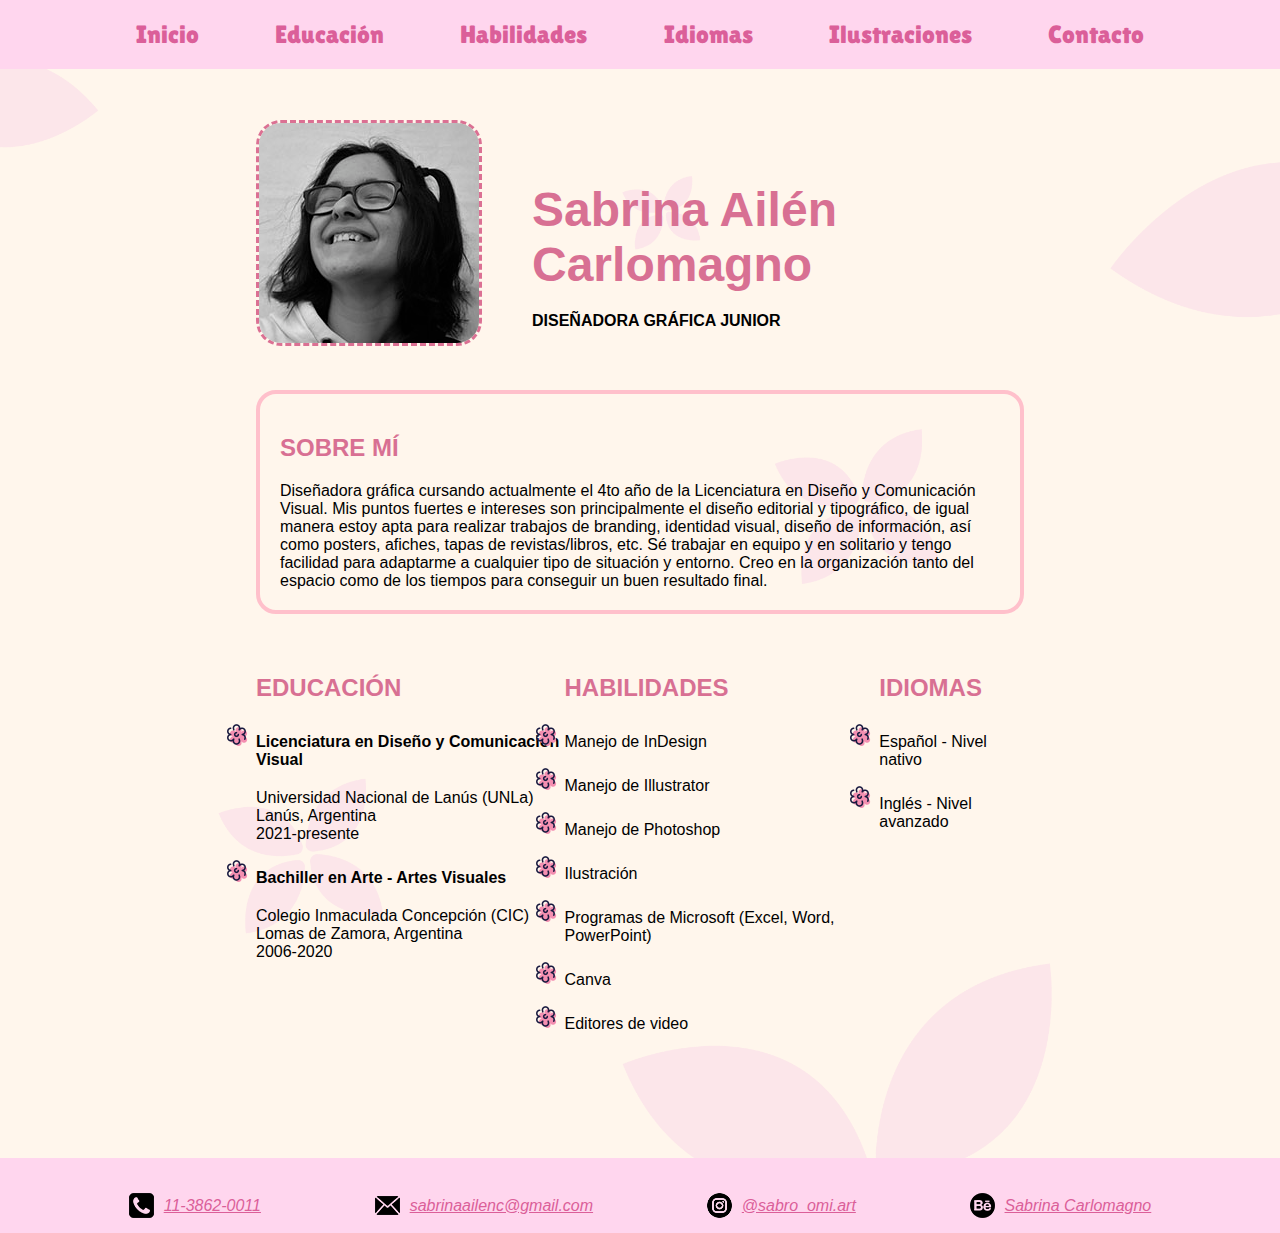
==== commit 3961b35b: "avances" ====
--- a/index.html
+++ b/index.html
@@ -8,15 +8,18 @@
     <link rel="preconnect" href="https://fonts.googleapis.com">
     <link rel="preconnect" href="https://fonts.gstatic.com" crossorigin>
     <link href="https://fonts.googleapis.com/css2?family=Lilita+One&display=swap" rel="stylesheet">
-
+    <link rel="preconnect" href="https://fonts.googleapis.com">
+    <link rel="preconnect" href="https://fonts.gstatic.com" crossorigin>
+    <link href="https://fonts.googleapis.com/css2?family=Roboto:ital,wght@0,100;0,300;0,400;0,500;0,700;0,900;1,100;1,300;1,400;1,500;1,700;1,900&display=swap" rel="stylesheet">
 </head>
 <body>
     <header>
         <nav>
+            <a href="index.html" target="_self">Inicio</a>
             <a href="#educacion" target="_self">Educación</a>
             <a href="#habilidades" target="_self">Habilidades</a>
             <a href="#idiomas" target="_self">Idiomas</a>
-            <a href="#ilustraciones" target="_self">Ilustraciones</a>
+            <a href="ilustraciones.html" target="_self">Ilustraciones</a>
             <a href="#contacto" target="_self">Contacto</a>
         </nav>
     </header>
@@ -72,19 +75,6 @@
                 </ul>
             </div>
         </section>
-        <section id="ilustraciones">
-            <h2>ALGUNAS ILUSTRACIONES</h2>
-            <div class="mis-ilustraciones">
-                <a href="img/priestie-gif.gif" target="_blank">
-                    <img src="img/priestie-gif.gif" width="520px" height="800px" alt="ilustración de priest" class="priest"/></a>
-                <a href="img/priestie.jpg" target="_blank">
-                    <img src="img/priestie.jpg" width="520px" height="800px" alt="ilustracion de priest 2" class="priest-dos"/></a>
-                <a href="img/crow.jpg" target="_blank">
-                    <img src="img/crow.jpg" width="520px" height="520px" alt="ilustración del personaje crowley" class="crowley"/></a>
-                <a href="img/draco.jpg" target="_blank">
-                    <img src="img/draco.jpg" width="520px" height="520px" alt="ilustración de draco malfoy" class="draco"/></a>
-            </div>
-        </section>
     </main>
     <footer>
             <address id="contacto">
@@ -94,15 +84,15 @@
                 </div>
                 <div class="mail">
                     <img src="img/mail.png" width="25px" height="25px" alt="foto de icono de mail"/>
-                    <p><a href="mailto:sabrinaailenc@gmail.com" target="_blank">sabrinaailenc@gmail.com</p></a> 
+                    <p><a href="mailto:sabrinaailenc@gmail.com" target="_blank">sabrinaailenc@gmail.com</a></p>
                 </div>
                 <div class="instagram">
                     <img src="img/instagram.png" width="25px" height="25px" alt="foto de icono instagram"/>
-                    <p><a href="https://www.instagram.com/sabro_omi.art/" target="_blank">@sabro_omi.art</p></a>
+                    <p><a href="https://www.instagram.com/sabro_omi.art/" target="_blank">@sabro_omi.art</a></p>
                 </div>
                 <div class="behance">
                     <img src="img/behance.png" width="25px" height="25px" alt="foto de icono behance"/>
-                    <p><a href="https://www.behance.net/sabrinacarloma" target="_blank">Sabrina Carlomagno</p></a>
+                    <p><a href="https://www.behance.net/sabrinacarloma" target="_blank">Sabrina Carlomagno</a></p>
                 </div>
             </address>
     </footer>
--- a/estilos.css
+++ b/estilos.css
@@ -5,19 +5,18 @@
 
 header {
     width: 100%;
-    background-color: rgb(255, 214, 238);
-    font-family:'Gill Sans', 'Gill Sans MT', Calibri, 'Trebuchet MS', sans-serif;
+    background-color: #ffd6ee;
     font-size: 25px;
     padding: 20px 60px 20px 60px; 
     box-sizing: border-box;
     position: fixed;
     font-family: "Lilita One", sans-serif;
+    z-index: 5;
 }
 
 header nav {
     display: flex;
-    flex-direction: row;
-    justify-content: space-around;
+    justify-content: space-evenly;
 }
 
 a {
@@ -25,13 +24,15 @@
 }
 
 header a {
-    color: rgb(219, 95, 153);
+    color: #db5f99;
     text-decoration: none;
 }
 
 header a:hover {
     color: rgb(255, 2, 78);
 }
+
+/* comienzo index */
 
 .foto-nombre {
     padding-bottom: 40px; 
@@ -49,6 +50,10 @@
 body {
     font-family: 'Gill Sans', 'Gill Sans MT', Calibri, 'Trebuchet MS', sans-serif;
     font-size: medium;
+    background-image: url(img/fondo-hojas.png);
+    background-size: cover;
+    background-position: center;
+    background-repeat: repeat; 
     background-color: rgb(255, 246, 236);
     display: flex;
     flex-direction: column;
@@ -58,7 +63,7 @@
 
 main {
     padding-top: 100px;
-    padding-bottom: 50px;
+    padding-bottom: 100px;
     width: 60%;
 }
 
@@ -75,7 +80,7 @@
 }
 
 h1 {
-    color: palevioletred;
+    color: rgb(216, 112, 147);
     padding: 20px 20px 20px 0;
     font-size: 3em;
     font-family:Arial, Helvetica, sans-serif;
@@ -90,7 +95,7 @@
 }
 
 h2 {
-    color: palevioletred;
+    color: #d87093;
     padding: 20px 0 20px 0;
 }
 
@@ -103,44 +108,101 @@
     list-style: url(img/flor-bullet.png);
 }
 
-.mis-ilustraciones {
-    display: flex;
-    flex-direction: row;
-    justify-content: flex-start;
+/* comienzo mis ilustraciones */
+
+.main-ilustraciones {
+    width: 85%;
+}
+
+.ilustraciones-personales h1 {
+    font-family: "Roboto", sans-serif;
+    font-weight: 900;
+    font-style: normal;
+    text-align: center;
+    padding: 250px 0px 250px 0px;
+    font-size: 4.5em;
+    letter-spacing: 3px;
+    color: #DB5F99;
+    text-shadow: 1px 3px 3px #a02a6b;
+}
+
+.ilustraciones-imagenes {
+    display: flex;
     flex-wrap: wrap;
-}
-
-.priest {
-    padding: 5px;
-}
-
-.priest-dos {
-    padding: 5px;
-}
-
-.crowley {
-    padding: 5px;
+    justify-content: center;
+    z-index: 10;
+}
+
+.ilustraciones-imagenes {
+    padding: 20px;
+    border-radius: 80px;
+}
+
+.ilustraciones-imagenes img {
+    transition: filter 0.5s ease;
+}
+
+.ilustraciones-imagenes img:hover {
+    filter: brightness(50%);
+}
+
+.priestie-gif {
+    padding: 20px;
+    border-radius: 80px;
+}
+
+.priestie-soga {
+    padding: 20px;
+    border-radius: 80px;
+}
+
+.priestie {
+    padding: 20px;
+    border-radius: 80px;
+}
+
+.crow {
+    padding: 20px;
+    border-radius: 80px;
+}
+
+.luci {
+    padding: 20px;
+    border-radius: 80px;
 }
 
 .draco {
-    padding: 5px;
-}
-
-p {
-    padding: 5px 20px 20px 5px;
-}
+    padding: 20px;
+    border-radius: 80px;
+}
+
+.eze {
+    padding: 20px;
+    border-radius: 80px;
+}
+
+.hikasami {
+    padding: 20px;
+    border-radius: 80px;
+}
+
+.pri-pre {
+    padding: 20px;
+    border-radius: 80px;
+}
+
+/* footer */
 
 footer {
-    width: 70%;
+    width: 100%;
     font-family: 'Gill Sans', 'Gill Sans MT', Calibri, 'Trebuchet MS', sans-serif;
     color: rgb(219, 95, 153);
-    background-color: rgba(255, 165, 220, 0.356);
+    background-color: #ffd6ee;
 }
 
 footer address {
     padding: 15px;
     display: flex;
-    flex-direction: row;
     justify-content: space-evenly;
 }
 
@@ -151,7 +213,7 @@
 }
 
 footer a:hover {
-    color: deeppink;
+    color: #ff1493;
     background-color: rgba(253, 173, 184, 0.562);
     border-radius: 15px;
     padding: 4px 10px 4px 10px;
@@ -161,19 +223,39 @@
 .telefono-wpp {
     display: flex;
     flex-direction: row;
+    align-items: center;
+}
+
+.telefono-wpp img {
+    padding-right: 10px;
 }
 
 .mail {
     display: flex;
     flex-direction: row;
+    align-items: center;
+}
+
+.mail img {
+    padding-right: 10px;
 }
 
 .instagram {
     display: flex;
     flex-direction: row;
+    align-items: center;
+}
+
+.instagram img {
+    padding-right: 10px;
 }
 
 .behance {
     display: flex;
     flex-direction: row;
-}
+    align-items: center;
+}
+
+.behance img {
+    padding-right: 10px;
+}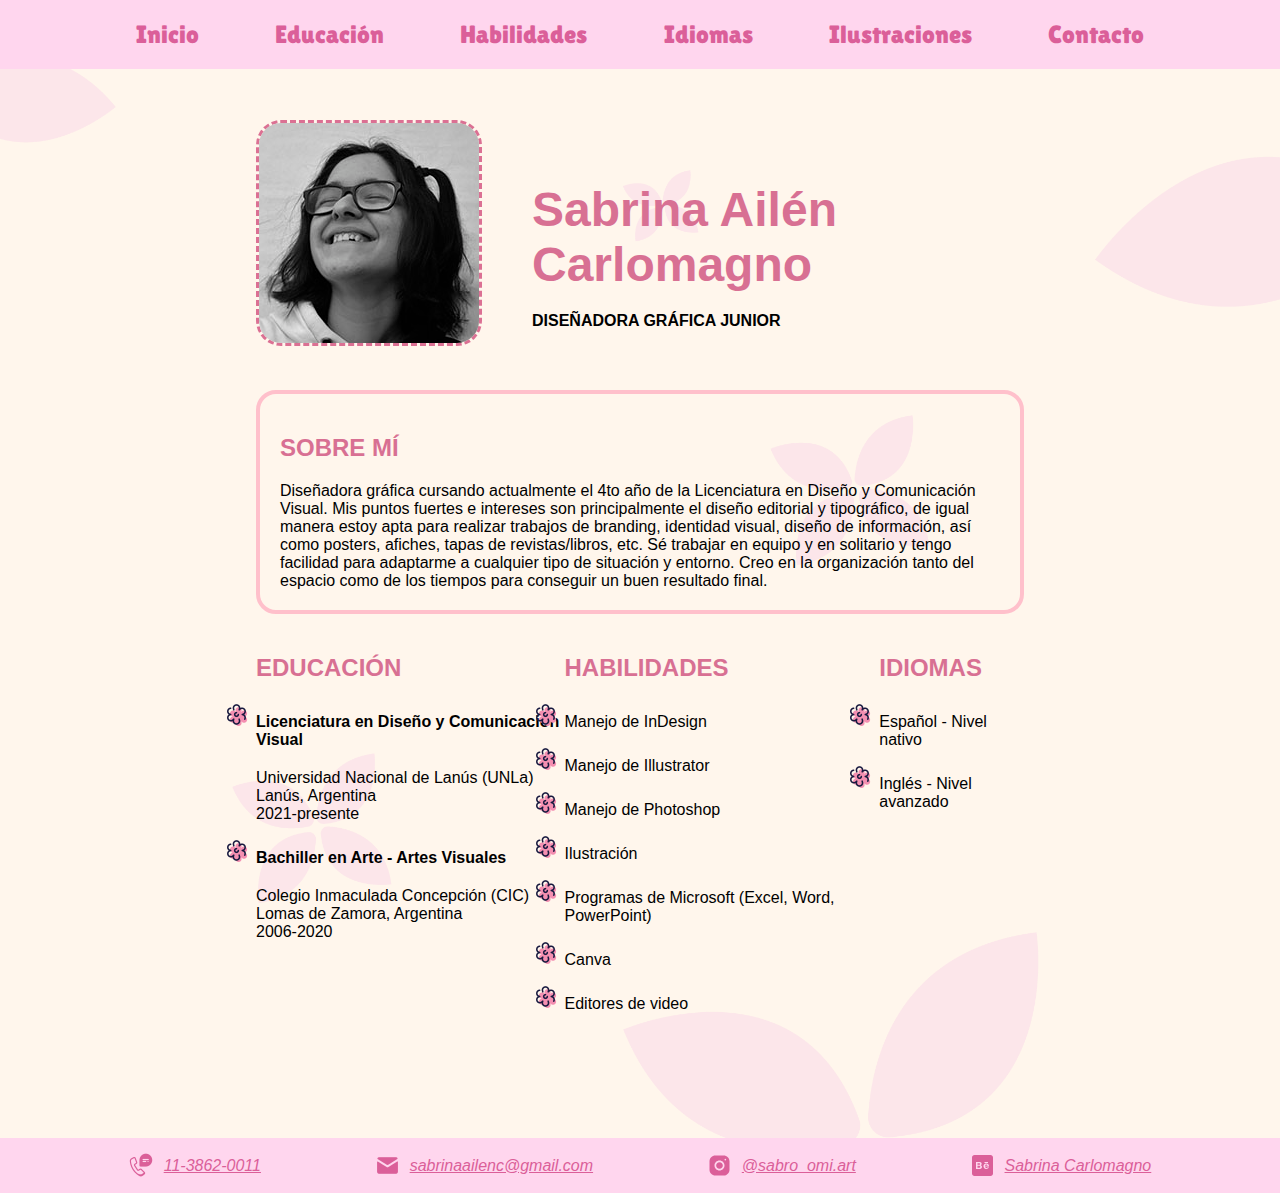
==== commit ae5f9db2: "avances 02-06" ====
--- a/index.html
+++ b/index.html
@@ -1,100 +1,100 @@
 <!DOCTYPE html>
 <html>
-<head>
-    <meta charset="utf-8"/>
-    <title>Curriculum Sabrina Carlomagno</title>
-    <link href="estilos.css" rel="stylesheet" type="text/css">
-    <link rel="icon" type="image/png" href="img/favicon-corazon.png">
-    <link rel="preconnect" href="https://fonts.googleapis.com">
-    <link rel="preconnect" href="https://fonts.gstatic.com" crossorigin>
-    <link href="https://fonts.googleapis.com/css2?family=Lilita+One&display=swap" rel="stylesheet">
-    <link rel="preconnect" href="https://fonts.googleapis.com">
-    <link rel="preconnect" href="https://fonts.gstatic.com" crossorigin>
-    <link href="https://fonts.googleapis.com/css2?family=Roboto:ital,wght@0,100;0,300;0,400;0,500;0,700;0,900;1,100;1,300;1,400;1,500;1,700;1,900&display=swap" rel="stylesheet">
-</head>
-<body>
-    <header>
-        <nav>
-            <a href="index.html" target="_self">Inicio</a>
-            <a href="#educacion" target="_self">Educación</a>
-            <a href="#habilidades" target="_self">Habilidades</a>
-            <a href="#idiomas" target="_self">Idiomas</a>
-            <a href="ilustraciones.html" target="_self">Ilustraciones</a>
-            <a href="#contacto" target="_self">Contacto</a>
-        </nav>
-    </header>
-    <main>
-        <section class="foto-nombre">
-            <div>
-                <img src="img/perfil.jpg" width="220px" height="220px" alt="foto de presentacion" class="foto-personal"/>
-            </div>
-            <div>
-                <h1>Sabrina Ailén Carlomagno</h1>
-                <h4>DISEÑADORA GRÁFICA JUNIOR</h4>
-            </div>
-        </section>
-        <section class="recuadro-rosa">
-            <h2>SOBRE MÍ</h2>
-            <p>Diseñadora gráfica cursando actualmente el 4to año de la Licenciatura en Diseño y Comunicación Visual. Mis puntos fuertes e intereses son principalmente el diseño editorial y tipográfico, de igual manera estoy apta para realizar trabajos de branding, identidad visual, diseño de información, así como posters, afiches, tapas de revistas/libros, etc. Sé trabajar en equipo y en solitario y tengo facilidad para adaptarme a cualquier tipo de situación y entorno. Creo en la organización tanto del espacio como de los tiempos para conseguir un buen resultado final.</p>
-        </section>
-        <section id="educacion" class="educacion-habilidades">
-            <div>
-                <h2>EDUCACIÓN</h2>
-                <ul>
-                    <li>
-                         <h4>Licenciatura en Diseño y Comunicación Visual</h4>
-                         <p>Universidad Nacional de Lanús (UNLa)</p>
-                         <p>Lanús, Argentina</p>
-                         <p>2021-presente</p>
-                    </li>
-                    <li>
-                        <h4>Bachiller en Arte - Artes Visuales</h4>
-                        <p>Colegio Inmaculada Concepción (CIC)</p>
-                        <p>Lomas de Zamora, Argentina</p>
-                        <p>2006-2020</p>
-                     </li>
-                </ul>
-            </div>
-            <div id="habilidades">
-                <h2>HABILIDADES</h2>
-                <ul>
-                    <li>Manejo de InDesign</li>
-                    <li>Manejo de Illustrator</li>
-                    <li>Manejo de Photoshop</li>
-                    <li>Ilustración</li>
-                    <li>Programas de Microsoft (Excel, Word, PowerPoint)</li>
-                    <li>Canva</li>
-                    <li>Editores de video</li>
-                </ul>
-            </div>
-            <div id="idiomas">
-                <h2>IDIOMAS</h2>
-                <ul>
-                    <li>Español - Nivel nativo</li>
-                    <li>Inglés - Nivel avanzado</li>
-                </ul>
-            </div>
-        </section>
-    </main>
-    <footer>
-            <address id="contacto">
-                <div class="telefono-wpp">
-                    <img src="img/telefono.png" width="25px" height="25px" alt="foto de icono telefono"/> 
-                    <p><a href="https://wa.me/+541138620011" target="_blank">11-3862-0011</a></p> 
+    <head>
+        <meta charset="utf-8"/>
+        <title>Curriculum Sabrina Carlomagno</title>
+        <link href="estilos.css" rel="stylesheet" type="text/css">
+        <link rel="icon" type="image/png" href="img/favicon-corazon.png">
+        <link rel="preconnect" href="https://fonts.googleapis.com">
+        <link rel="preconnect" href="https://fonts.gstatic.com" crossorigin>
+        <link href="https://fonts.googleapis.com/css2?family=Lilita+One&display=swap" rel="stylesheet">
+        <link rel="preconnect" href="https://fonts.googleapis.com">
+        <link rel="preconnect" href="https://fonts.gstatic.com" crossorigin>
+        <link href="https://fonts.googleapis.com/css2?family=Roboto:ital,wght@0,100;0,300;0,400;0,500;0,700;0,900;1,100;1,300;1,400;1,500;1,700;1,900&display=swap" rel="stylesheet">
+    </head>
+    <body>
+        <header>
+            <nav>
+                <a href="index.html" target="_self">Inicio</a>
+                <a href="#educacion" target="_self">Educación</a>
+                <a href="#habilidades" target="_self">Habilidades</a>
+                <a href="#idiomas" target="_self">Idiomas</a>
+                <a href="ilustraciones.html" target="_self">Ilustraciones</a>
+                <a href="formulario.html" target="_self">Contacto</a>
+            </nav>
+        </header>
+        <main>
+            <section class="foto-nombre">
+                <div class="divs-index">
+                    <img src="img/perfil.jpg" width="220px" height="220px" alt="foto de presentacion" class="foto-personal"/>
                 </div>
-                <div class="mail">
-                    <img src="img/mail.png" width="25px" height="25px" alt="foto de icono de mail"/>
-                    <p><a href="mailto:sabrinaailenc@gmail.com" target="_blank">sabrinaailenc@gmail.com</a></p>
+                <div class="divs-index">
+                    <h1>Sabrina Ailén Carlomagno</h1>
+                    <h4>DISEÑADORA GRÁFICA JUNIOR</h4>
                 </div>
-                <div class="instagram">
-                    <img src="img/instagram.png" width="25px" height="25px" alt="foto de icono instagram"/>
-                    <p><a href="https://www.instagram.com/sabro_omi.art/" target="_blank">@sabro_omi.art</a></p>
+            </section>
+            <section class="recuadro-rosa">
+                <h2>SOBRE MÍ</h2>
+                <p>Diseñadora gráfica cursando actualmente el 4to año de la Licenciatura en Diseño y Comunicación Visual. Mis puntos fuertes e intereses son principalmente el diseño editorial y tipográfico, de igual manera estoy apta para realizar trabajos de branding, identidad visual, diseño de información, así como posters, afiches, tapas de revistas/libros, etc. Sé trabajar en equipo y en solitario y tengo facilidad para adaptarme a cualquier tipo de situación y entorno. Creo en la organización tanto del espacio como de los tiempos para conseguir un buen resultado final.</p>
+            </section>
+            <section id="educacion" class="educacion-habilidades">
+                <div>
+                    <h2>EDUCACIÓN</h2>
+                    <ul>
+                        <li>
+                            <h4>Licenciatura en Diseño y Comunicación Visual</h4>
+                            <p>Universidad Nacional de Lanús (UNLa)</p>
+                            <p>Lanús, Argentina</p>
+                            <p>2021-presente</p>
+                        </li>
+                        <li>
+                            <h4>Bachiller en Arte - Artes Visuales</h4>
+                            <p>Colegio Inmaculada Concepción (CIC)</p>
+                            <p>Lomas de Zamora, Argentina</p>
+                            <p>2006-2020</p>
+                        </li>
+                    </ul>
                 </div>
-                <div class="behance">
-                    <img src="img/behance.png" width="25px" height="25px" alt="foto de icono behance"/>
-                    <p><a href="https://www.behance.net/sabrinacarloma" target="_blank">Sabrina Carlomagno</a></p>
+                <div id="habilidades">
+                    <h2>HABILIDADES</h2>
+                    <ul>
+                        <li>Manejo de InDesign</li>
+                        <li>Manejo de Illustrator</li>
+                        <li>Manejo de Photoshop</li>
+                        <li>Ilustración</li>
+                        <li>Programas de Microsoft (Excel, Word, PowerPoint)</li>
+                        <li>Canva</li>
+                        <li>Editores de video</li>
+                    </ul>
                 </div>
-            </address>
-    </footer>
-</body>
+                <div id="idiomas">
+                    <h2>IDIOMAS</h2>
+                    <ul>
+                        <li>Español - Nivel nativo</li>
+                        <li>Inglés - Nivel avanzado</li>
+                    </ul>
+                </div>
+            </section>
+        </main>
+        <footer>
+                <address id="contacto">
+                    <div class="telefono-wpp">
+                        <img src="img/telefono.png" width="25px" height="25px" alt="foto de icono telefono"/> 
+                        <p><a href="https://wa.me/+541138620011" target="_blank">11-3862-0011</a></p> 
+                    </div>
+                    <div class="mail">
+                        <img src="img/mail.png" width="25px" height="25px" alt="foto de icono de mail"/>
+                        <p><a href="mailto:sabrinaailenc@gmail.com" target="_blank">sabrinaailenc@gmail.com</a></p>
+                    </div>
+                    <div class="instagram">
+                        <img src="img/instagram.svg" width="25px" height="25px" alt="foto de icono instagram"/>
+                        <p><a href="https://www.instagram.com/sabro_omi.art/" target="_blank">@sabro_omi.art</a></p>
+                    </div>
+                    <div class="behance">
+                        <img src="img/behance.svg" width="25px" height="25px" alt="foto de icono behance"/>
+                        <p><a href="https://www.behance.net/sabrinacarloma" target="_blank">Sabrina Carlomagno</a></p>
+                    </div>
+                </address>
+        </footer>
+    </body>
 </html>
--- a/estilos.css
+++ b/estilos.css
@@ -11,7 +11,7 @@
     box-sizing: border-box;
     position: fixed;
     font-family: "Lilita One", sans-serif;
-    z-index: 5;
+    z-index: 100;
 }
 
 header nav {
@@ -54,7 +54,7 @@
     background-size: cover;
     background-position: center;
     background-repeat: repeat; 
-    background-color: rgb(255, 246, 236);
+    background-color: #fff6ec;
     display: flex;
     flex-direction: column;
     align-items: center;
@@ -86,7 +86,7 @@
     font-family:Arial, Helvetica, sans-serif;
 }
 
-div {
+.divs-index {
     padding-top: 20px;
 }
 
@@ -133,62 +133,200 @@
     z-index: 10;
 }
 
-.ilustraciones-imagenes {
-    padding: 20px;
+.ilustraciones-imagenes, .ilustraciones-imagenes img {
     border-radius: 80px;
-}
-
-.ilustraciones-imagenes img {
-    transition: filter 0.5s ease;
-}
-
-.ilustraciones-imagenes img:hover {
-    filter: brightness(50%);
-}
-
-.priestie-gif {
-    padding: 20px;
+    gap: 40px;
+}
+
+.img-priestie-gif, .img-priestie-soga, .img-priestie, .img-crow, .img-luci, .img-draco, .img-eze, .img-hikasami, .img-pri-pre {
+    position: relative;
+    display: block;
+}
+
+.texto-priestie-gif, .texto-priestie-soga, .texto-priestie, .texto-crow, .texto-luci, .texto-draco, .texto-eze, .texto-hikasami, .texto-pri-pre {
+    width: 100%;
+    height: 100%;
+    top: 0;
+    bottom: 0;
+    position: absolute;
+    background: rgba(0, 0, 0, 0.5);
     border-radius: 80px;
-}
-
-.priestie-soga {
-    padding: 20px;
-    border-radius: 80px;
-}
-
-.priestie {
-    padding: 20px;
-    border-radius: 80px;
-}
-
-.crow {
-    padding: 20px;
-    border-radius: 80px;
-}
-
-.luci {
-    padding: 20px;
-    border-radius: 80px;
-}
-
-.draco {
-    padding: 20px;
-    border-radius: 80px;
-}
-
-.eze {
-    padding: 20px;
-    border-radius: 80px;
-}
-
-.hikasami {
-    padding: 20px;
-    border-radius: 80px;
-}
-
-.pri-pre {
-    padding: 20px;
-    border-radius: 80px;
+    display: flex;
+    flex-direction: column;
+    justify-content: center;
+    align-items: center;
+    opacity: 0;
+    transition: 0.3s;
+}
+
+.texto-priestie-gif:hover, .texto-priestie-soga:hover, .texto-priestie:hover, .texto-crow:hover, .texto-luci:hover, .texto-draco:hover, .texto-eze:hover, .texto-hikasami:hover, .texto-pri-pre:hover {
+    opacity: 1;
+}
+
+.ilustraciones-imagenes h3 {
+    color: white;
+    font-size: 1.9em;
+    font-weight: 200;
+}
+
+video {
+    border: 7px double #DB5F99;
+    border-radius: 40px;
+    box-shadow: 0 6px 12px rgba(192, 2, 113, 0.3);
+}
+
+.video-speedart {
+    display: flex;
+    flex-direction: column;
+    align-items: center;
+    gap: 40px;
+}
+
+.video-speedart h3 {
+    font-size: 2em;
+    font-weight: 650;
+    color: #DB5F99;
+    padding: 40px; 
+    border: solid #DB5F99;
+    border-width: 2px; 
+    margin: 20px; 
+    border-radius: 30px;
+    box-shadow: 0 6px 12px rgba(192, 2, 113, 0.3);
+}
+
+/* comienzo formulario */
+
+.main-formulario {
+    width: 70%;
+    height: auto;
+}
+
+.form-section {
+    padding-top: 80px;
+    display: flex; 
+    justify-content: flex-start;
+    align-items: center; 
+}
+
+.form-section h3 {
+    font-family: "Roboto", sans-serif;
+    color: #DB5F99;
+    padding-bottom: 50px;
+    font-size: 1.5em;
+}
+
+form label, .p-form-genero {
+    font-family: "Roboto", sans-serif;
+    color: #DB5F99;
+    font-size: 1.2em;
+    font-weight: 700;
+    margin-bottom: 10px;
+}
+
+.form-nombre, .form-apellido, .form-email, .form-numero, .form-nacimiento, .form-localidad {
+    display: flex;
+    flex-direction: column;
+    margin-bottom: 40px;
+}
+
+.form-nombre input {
+    width: 45%;
+    padding: 8px; 
+    border: 1px solid #fff6ec;
+    border-radius: 10px;
+    box-shadow: 0px 3px 7px rgba(214, 21, 127, 0.5); 
+    cursor: url(img/cursor-texto.png), auto;
+}
+
+.form-apellido input {
+    width: 45%;
+    padding: 8px; 
+    border: 1px solid #fff6ec;
+    border-radius: 10px;
+    box-shadow: 0px 3px 7px rgba(214, 21, 127, 0.5); 
+    cursor: url(img/cursor-texto.png), auto;
+}
+
+.form-email input {
+    width: 90%;
+    padding: 8px; 
+    border: 1px solid #fff6ec;
+    border-radius: 10px;
+    box-shadow: 0px 3px 7px rgba(214, 21, 127, 0.5); 
+    cursor: url(img/cursor-texto.png), auto;
+}
+
+.form-numero input {
+    width: 90%;
+    padding: 8px; 
+    border: 1px solid #fff6ec;
+    border-radius: 10px;
+    box-shadow: 0px 3px 7px rgba(214, 21, 127, 0.5); 
+    cursor: url(img/cursor-texto.png), auto;
+}
+
+.form-nacimiento input {
+    width: 45%;
+    padding: 8px; 
+    border: 1px solid #fff6ec;
+    border-radius: 10px;
+    box-shadow: 0px 3px 7px rgba(214, 21, 127, 0.5); 
+}
+
+.form-localidad input {
+    width: 45%;
+    padding: 8px; 
+    border: 1px solid #fff6ec;
+    border-radius: 10px;
+    box-shadow: 0px 3px 7px rgba(214, 21, 127, 0.5); 
+    cursor: url(img/cursor-texto.png), auto;
+}
+
+.form-genero p {
+    padding-bottom: 10px;
+}
+
+.form-genero label {
+    padding-right: 40px;
+}
+
+.form-genero input {
+    margin-left: 10px;
+}
+
+.form-enviar {
+    padding-top: 30px;
+    display: flex;
+    flex-direction: column;
+    align-items: end;
+}
+
+.form-enviar input {
+    color: #ffffff;
+    background-color: #DB5F99;
+    font-weight: 500;
+    border: none;
+    padding: 7px 30px; 
+    font-size: 1.5em;
+    cursor: url(img/cursor-click.png), auto;
+    border-radius: 25px; 
+}
+
+.form-enviar input:hover {
+    color: #ffffff;
+    background-color:#e2128c;
+    transition: 0.3s;
+    font-weight: 500;
+    border: none;
+    padding: 7px 30px; 
+    font-size: 1.5em;
+    cursor: url(img/cursor-click.png), auto;
+    border-radius: 25px; 
+}
+
+.form-imagen {
+    padding-left: 200px;
+    padding-bottom: 150px;
 }
 
 /* footer */
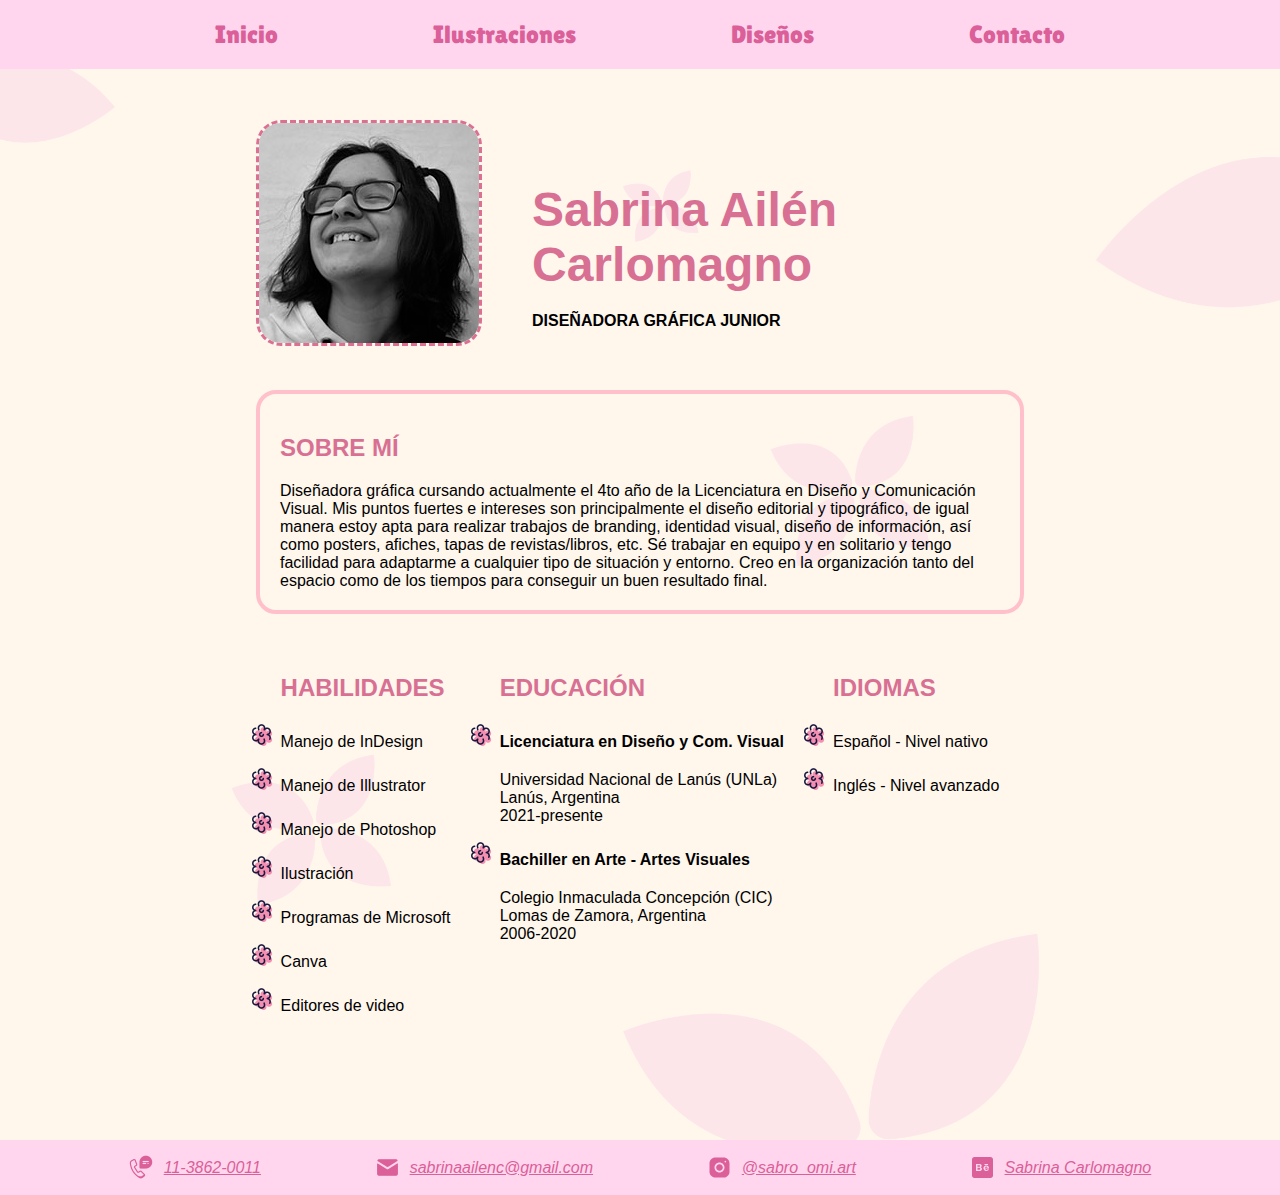
==== commit 62c77f1b: "preentrega 10-06" ====
--- a/index.html
+++ b/index.html
@@ -2,6 +2,7 @@
 <html>
     <head>
         <meta charset="utf-8"/>
+        <meta name="viewport" content="width=device-width, initial-scale=1.0">
         <title>Curriculum Sabrina Carlomagno</title>
         <link href="estilos.css" rel="stylesheet" type="text/css">
         <link rel="icon" type="image/png" href="img/favicon-corazon.png">
@@ -16,10 +17,8 @@
         <header>
             <nav>
                 <a href="index.html" target="_self">Inicio</a>
-                <a href="#educacion" target="_self">Educación</a>
-                <a href="#habilidades" target="_self">Habilidades</a>
-                <a href="#idiomas" target="_self">Idiomas</a>
                 <a href="ilustraciones.html" target="_self">Ilustraciones</a>
+                <a href="disenios.html" target="_self">Diseños</a>
                 <a href="formulario.html" target="_self">Contacto</a>
             </nav>
         </header>
@@ -37,12 +36,24 @@
                 <h2>SOBRE MÍ</h2>
                 <p>Diseñadora gráfica cursando actualmente el 4to año de la Licenciatura en Diseño y Comunicación Visual. Mis puntos fuertes e intereses son principalmente el diseño editorial y tipográfico, de igual manera estoy apta para realizar trabajos de branding, identidad visual, diseño de información, así como posters, afiches, tapas de revistas/libros, etc. Sé trabajar en equipo y en solitario y tengo facilidad para adaptarme a cualquier tipo de situación y entorno. Creo en la organización tanto del espacio como de los tiempos para conseguir un buen resultado final.</p>
             </section>
-            <section id="educacion" class="educacion-habilidades">
-                <div>
+            <section class="educacion-habilidades">
+                <div id="habilidades" class="habilidades-class">
+                    <h2>HABILIDADES</h2>
+                    <ul>
+                        <li>Manejo de InDesign</li>
+                        <li>Manejo de Illustrator</li>
+                        <li>Manejo de Photoshop</li>
+                        <li>Ilustración</li>
+                        <li>Programas de Microsoft</li>
+                        <li>Canva</li>
+                        <li>Editores de video</li>
+                    </ul>
+                </div>
+                <div class="educacion">
                     <h2>EDUCACIÓN</h2>
                     <ul>
                         <li>
-                            <h4>Licenciatura en Diseño y Comunicación Visual</h4>
+                            <h4>Licenciatura en Diseño y Com. Visual</h4>
                             <p>Universidad Nacional de Lanús (UNLa)</p>
                             <p>Lanús, Argentina</p>
                             <p>2021-presente</p>
@@ -55,19 +66,7 @@
                         </li>
                     </ul>
                 </div>
-                <div id="habilidades">
-                    <h2>HABILIDADES</h2>
-                    <ul>
-                        <li>Manejo de InDesign</li>
-                        <li>Manejo de Illustrator</li>
-                        <li>Manejo de Photoshop</li>
-                        <li>Ilustración</li>
-                        <li>Programas de Microsoft (Excel, Word, PowerPoint)</li>
-                        <li>Canva</li>
-                        <li>Editores de video</li>
-                    </ul>
-                </div>
-                <div id="idiomas">
+                <div class="idiomas">
                     <h2>IDIOMAS</h2>
                     <ul>
                         <li>Español - Nivel nativo</li>
@@ -77,7 +76,7 @@
             </section>
         </main>
         <footer>
-                <address id="contacto">
+                <address>
                     <div class="telefono-wpp">
                         <img src="img/telefono.png" width="25px" height="25px" alt="foto de icono telefono"/> 
                         <p><a href="https://wa.me/+541138620011" target="_blank">11-3862-0011</a></p> 
--- a/estilos.css
+++ b/estilos.css
@@ -74,7 +74,7 @@
 }
 
 .educacion-habilidades {
-    padding-top: 20px;
+    padding-top: 40px;
     display: flex;
     justify-content: space-around;
 }
@@ -114,7 +114,7 @@
     width: 85%;
 }
 
-.ilustraciones-personales h1 {
+.ilustraciones-personales h1, .disenios h1 {
     font-family: "Roboto", sans-serif;
     font-weight: 900;
     font-style: normal;
@@ -133,6 +133,10 @@
     z-index: 10;
 }
 
+.ilustraciones-imagenes img {
+    border: solid #DB5F99;
+}
+
 .ilustraciones-imagenes, .ilustraciones-imagenes img {
     border-radius: 80px;
     gap: 40px;
@@ -161,6 +165,7 @@
 
 .texto-priestie-gif:hover, .texto-priestie-soga:hover, .texto-priestie:hover, .texto-crow:hover, .texto-luci:hover, .texto-draco:hover, .texto-eze:hover, .texto-hikasami:hover, .texto-pri-pre:hover {
     opacity: 1;
+    transform: scale(102%);
 }
 
 .ilustraciones-imagenes h3 {
@@ -194,6 +199,121 @@
     box-shadow: 0 6px 12px rgba(192, 2, 113, 0.3);
 }
 
+/* comienzo diseños */
+
+.main-disenios {
+    width: 100%;
+}
+
+.sinister-fondo {
+    background-position: center;
+    background-size: cover;
+    background-repeat: no-repeat;
+    height: 740px;
+    width: 100%;
+    animation: cambioFondoSinister 15s infinite;
+}
+
+@keyframes cambioFondoSinister {
+    0% {
+        background-image: url(img/sinister-fondo.jpg);
+    }
+    33.33% {
+        background-image: url(img/sinister-fondo2.jpg);
+    }
+    66.66% {
+        background-image: url(img/sinister-fondo3.jpg);
+    }
+    100% {
+        background-image: url(img/sinister-fondo.jpg);
+    }
+}
+
+.junji-ito-fondo {
+    background-position: center;
+    background-size: cover;
+    background-repeat: no-repeat;
+    height: 740px;
+    width: 100%; 
+    animation: cambioFondoJunji 13s infinite;
+}
+
+@keyframes cambioFondoJunji {
+    0% {
+        background-image: url(img/junji-ito-fondo.jpg);
+    }
+    33.33% {
+        background-image: url(img/junji-ito-fondo2.jpg);
+    }
+    66.66% {
+        background-image: url(img/junji-ito-fondo3.jpg);
+    }
+    100% {
+        background-image: url(img/junji-ito-fondo.jpg);
+    }
+}
+
+.sinister-posters {
+    display: flex;
+    flex-direction: row;
+    justify-content: center;
+    align-items: flex-end;
+    padding-top: 150px;
+    gap: 90px;
+}
+
+.sinister-postales {
+    display: flex;
+    flex-direction: row;
+    justify-content: center;
+    align-items: flex-end;
+    flex-wrap: wrap;
+    padding-top: 130px;
+    gap: 70px;
+    padding-bottom: 150px;
+}
+
+.junji-libro {
+    display: flex;
+    flex-direction: row;
+    justify-content: center;
+    align-items: flex-end;
+    flex-wrap: wrap;
+    padding-top: 150px;
+    gap: 50px;
+}
+
+.img-poster1, .img-publico, .img-postal1, .img-postal2, .img-postal3, .img-libro1, .img-libro2, .img-libro3, .img-libro4 {
+    position: relative;
+    display: block;
+}
+
+.texto-poster1, .texto-publico, .texto-postal1, .texto-postal2, .texto-postal3, .texto-libro1, .texto-libro2, .texto-libro3, .texto-libro4 {
+    width: 100%;
+    height: 100%;
+    top: 0;
+    bottom: 0;
+    position: absolute;
+    background: rgba(0, 0, 0, 0.5);
+    display: flex;
+    flex-direction: column;
+    justify-content: center;
+    align-items: center;
+    opacity: 0;
+    transition: 0.3s;
+}
+
+.texto-poster1:hover, .texto-publico:hover, .texto-postal1:hover, .texto-postal2:hover, .texto-postal3:hover, .texto-libro1:hover, .texto-libro2:hover, .texto-libro3:hover, .texto-libro4:hover {
+    opacity: 1;
+    transform: scale(102%);
+}
+
+.sinister-piezas h3, .junji-piezas h3 {
+    color: white;
+    font-size: 1.9em;
+    font-weight: 200;
+}
+
 /* comienzo formulario */
 
 .main-formulario {
@@ -202,7 +322,7 @@
 }
 
 .form-section {
-    padding-top: 80px;
+    padding-top: 85px;
     display: flex; 
     justify-content: flex-start;
     align-items: center; 
@@ -229,8 +349,13 @@
     margin-bottom: 40px;
 }
 
+.div-form-nombre-apellido {
+    display: flex;
+    flex-direction: row;
+}
+
 .form-nombre input {
-    width: 45%;
+    width: 110%;
     padding: 8px; 
     border: 1px solid #fff6ec;
     border-radius: 10px;
@@ -238,8 +363,12 @@
     cursor: url(img/cursor-texto.png), auto;
 }
 
+.form-apellido {
+    margin-left: 60px;
+}
+
 .form-apellido input {
-    width: 45%;
+    width: 110%;
     padding: 8px; 
     border: 1px solid #fff6ec;
     border-radius: 10px;
@@ -248,7 +377,7 @@
 }
 
 .form-email input {
-    width: 90%;
+    width: 80%;
     padding: 8px; 
     border: 1px solid #fff6ec;
     border-radius: 10px;
@@ -257,7 +386,7 @@
 }
 
 .form-numero input {
-    width: 90%;
+    width: 80%;
     padding: 8px; 
     border: 1px solid #fff6ec;
     border-radius: 10px;
@@ -265,16 +394,22 @@
     cursor: url(img/cursor-texto.png), auto;
 }
 
+.div-form-nacimiento-localidad {
+    display: flex;
+    flex-direction: row;
+}
+
 .form-nacimiento input {
-    width: 45%;
+    width: 110%;
     padding: 8px; 
     border: 1px solid #fff6ec;
     border-radius: 10px;
     box-shadow: 0px 3px 7px rgba(214, 21, 127, 0.5); 
+    cursor: url(img/cursor.png), auto;
 }
 
 .form-localidad input {
-    width: 45%;
+    width: 110%;
     padding: 8px; 
     border: 1px solid #fff6ec;
     border-radius: 10px;
@@ -282,12 +417,17 @@
     cursor: url(img/cursor-texto.png), auto;
 }
 
+.form-localidad {
+    margin-left: 60px;
+}
+
 .form-genero p {
     padding-bottom: 10px;
 }
 
 .form-genero label {
     padding-right: 40px;
+    font-weight: 400;
 }
 
 .form-genero input {
@@ -351,11 +491,7 @@
 }
 
 footer a:hover {
-    color: #ff1493;
-    background-color: rgba(253, 173, 184, 0.562);
-    border-radius: 15px;
-    padding: 4px 10px 4px 10px;
-    margin: 3px;
+    color: #ff0062;
 }
 
 .telefono-wpp {
@@ -396,4 +532,142 @@
 
 .behance img {
     padding-right: 10px;
+}
+
+/* media del index */
+
+@media screen and (max-width: 600px) {
+
+    header nav {
+        display: flex;
+        justify-content: space-between;
+    }
+
+    .foto-nombre {
+        gap: 0px;
+        display: flex;
+        flex-direction: column;
+        align-items: center;
+    }
+    
+    .divs-index img {
+        transform: scale(1.2);
+    }
+
+    .divs-index {
+        padding-top: 50px;
+        padding-bottom: 0px;
+        display: flex;
+        flex-direction: column;
+        align-items: center;
+    }
+    
+    h1 {
+        padding: 0px 0px 20px 0px;
+        font-size: 2em;
+    }
+    
+    h4 {
+        padding-bottom: 15px;
+    }
+
+    .recuadro-rosa p {
+        font-size: 1.2em;
+    }
+    
+    .educacion-habilidades {
+    padding-top: 40px;
+    gap: 30px;
+    display: flex;
+    flex-direction: column;
+    align-items: center;
+    }
+
+    li {
+        padding-bottom: 20px;
+        font-size: 1.2em;
+        list-style: url(img/flor-bullet.png);
+    }
+    
+    h2 {
+        padding-top: 15px;
+        padding-bottom: 25px;
+        font-size: 1.7em;
+    }
+    
+    main {
+        width: 70%;
+    }
+
+    .habilidades-class, .educacion, .idiomas {
+        display: flex;
+        flex-direction: column;
+        align-items: center;
+    }
+
+    .educacion {
+        width: 65%;
+    }
+
+    footer {
+        width: 100%;
+        font-family: 'Gill Sans', 'Gill Sans MT', Calibri, 'Trebuchet MS', sans-serif;
+        color: rgb(219, 95, 153);
+        background-color: #ffd6ee;
+    }
+    
+    footer address {
+        padding: 15px;
+        gap: 20px;
+        display: flex;
+        flex-direction: row;
+        justify-content: center;
+        flex-wrap: wrap;
+    }
+    
+    address p {
+        font-size: 1.2em;
+    }
+
+    footer a {
+        color: rgb(219, 95, 153);
+        text-decoration: underline;
+        font-size: 1em;
+    }
+    
+    footer a:hover {
+        color: #ff0062;
+    }
+    
+    .telefono-wpp {
+        display: flex;
+        flex-direction: column;
+        align-items: center;
+    }
+    
+    .telefono-wpp img, .mail img, .instagram img, .behance img {
+        padding-right: 0px;
+        transform: scale(1.2);
+        padding-bottom: 5px;
+        padding-top: 5px;
+    }
+    
+    .mail {
+        display: flex;
+        flex-direction: column;
+        align-items: center;
+    }
+    
+    .instagram {
+        display: flex;
+        flex-direction: column;
+        align-items: center;
+    }
+    
+    .behance {
+        display: flex;
+        flex-direction: column;
+        align-items: center;
+    }
+    
 }